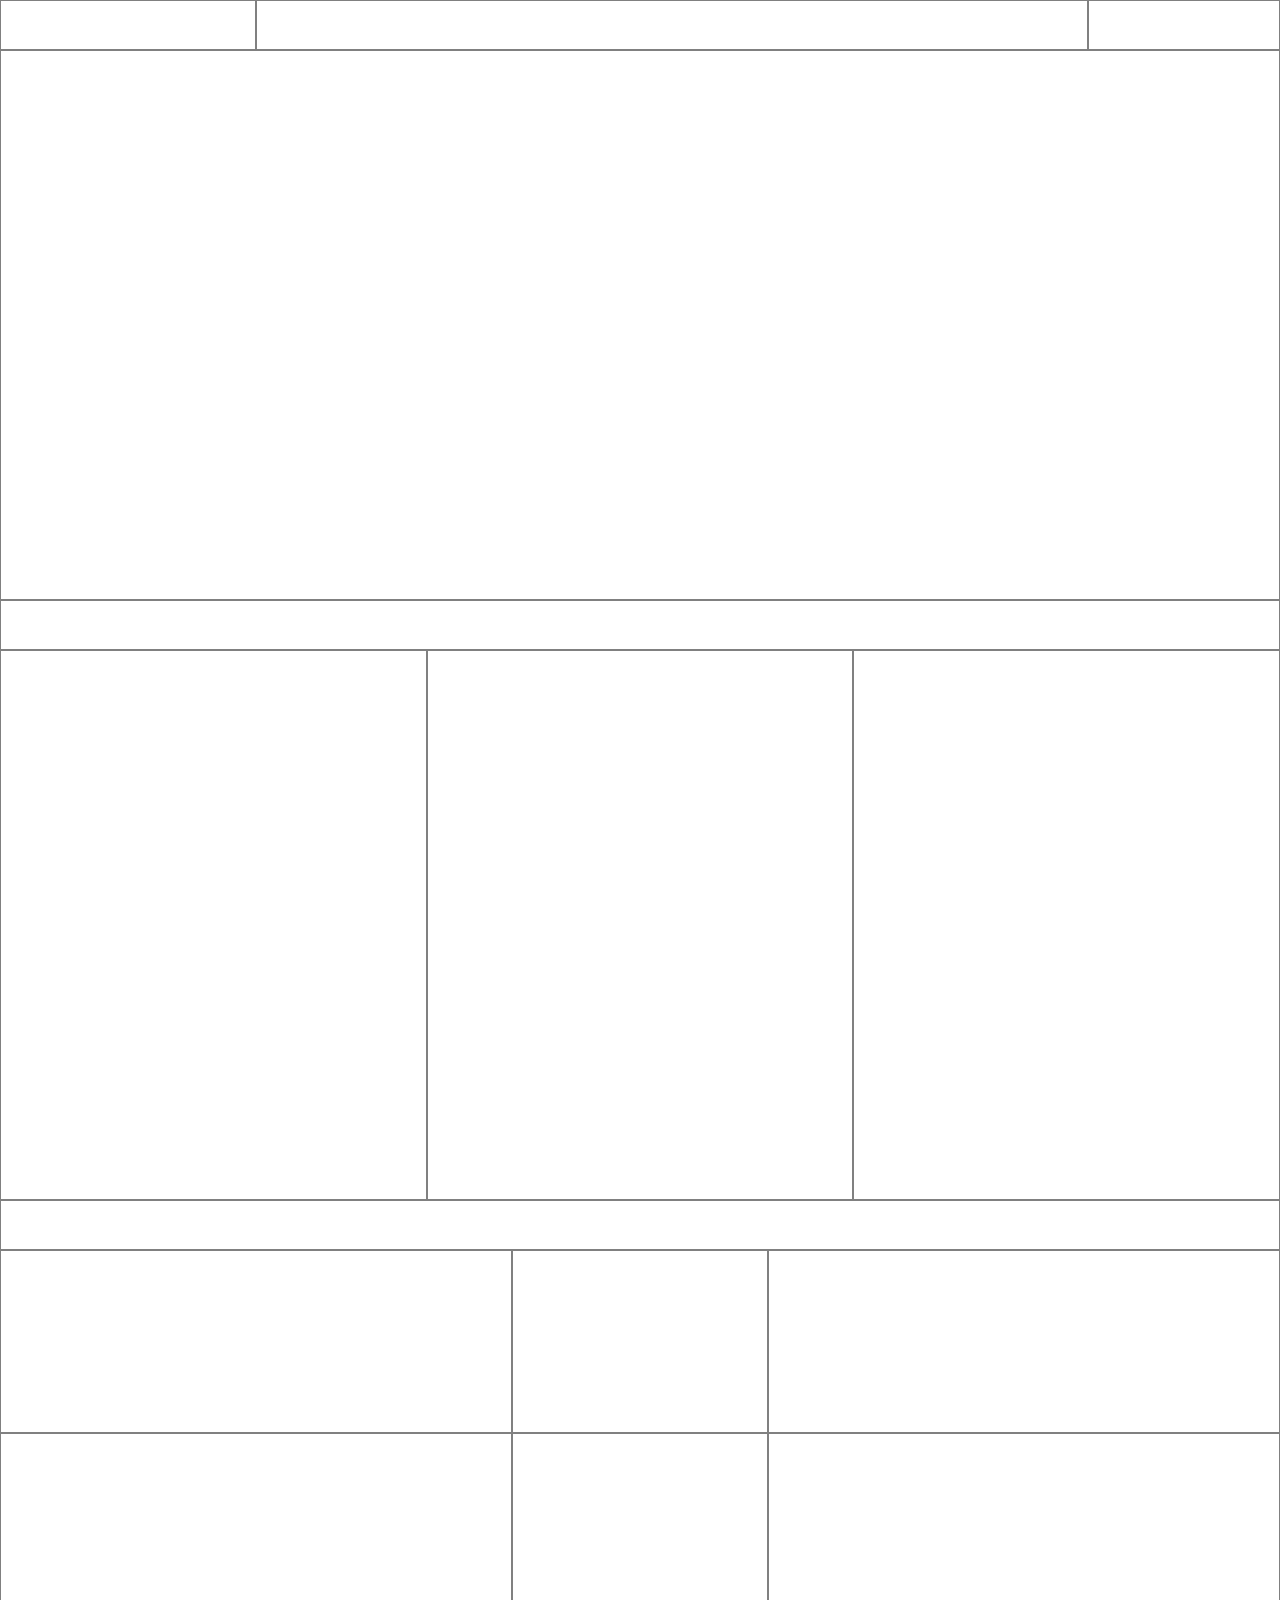
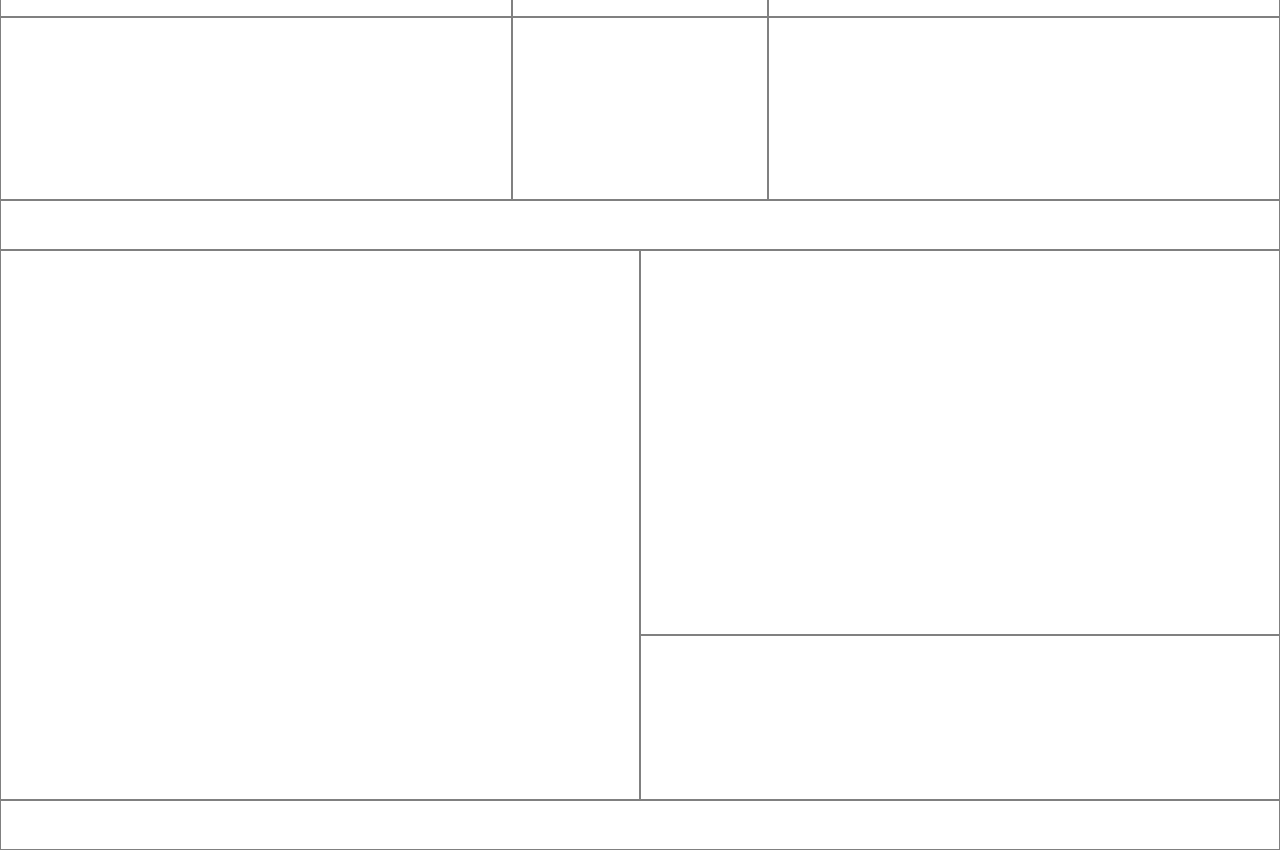
==== ProyectoA/Index.html @ dc0f2243 "subi archivos img" ====
<!DOCTYPE html>
<html>
<head>
<title>Empresa</title>
<link rel="stylesheet" type="text/css" href="css/estilos.css">
</head>
<body>
<!--navegador-->
<!--<div id="nav"class=borde></div>-->
<nav>
<div class="logo borde"></div>

<div class="navegacion borde"></div>
<div class="ingreso borde"></div>
</nav>
<!-- Encabezado -->
<!--<div id="header"class=borde></div>-->
<header class="borde"></header>
<!-- Portafolio -->
<div id="titulo1"class=borde></div>
<!--podria ser section
<div id="portafolio"class=borde></div>-->
<main id="portafolio">
<div class="div-porta borde"></div>
<div class="div-porta borde"></div>
<div class="div-porta borde"></div>
</main>
<!-- quienes-somos -->
<div id="titulo2"class=borde></div>
<!-- <div id="quienes-somos"class=borde></div> -->
<section id="quienes-somos">
<div class="fila">
<div class="col-ext borde"></div>
<div class="col-cen borde"></div>
<div class="col-ext borde"></div>
</div>
<div class="fila">
<div class="col-ext borde"></div>
<div class="col-cen borde"></div>
<div class="col-ext borde"></div>
</div>
<div class="fila">
<div class="col-ext borde"></div>
<div class="col-cen borde"></div>
<div class="col-ext borde"></div>
</div>
</section>

<!-- contactenos -->
<div id="titulo3"class=borde></div>
<!-- <div id="contactenos"class=borde></div> -->
<section id="contactenos">
<div class="div-contacto borde"></div>
<div class="div-contacto">
<div class="div-arr borde"></div>
<div class="div-aba borde"></div>
</div>
</section>

<!-- pie de página -->
<!-- <div id="footer"class=borde></div> -->
<footer class="borde"></footer>
</body>
</html>
---- ProyectoA/css/estilos.css ----
*{
box-sizing: border-box;
/*controlar dimensiones sin que se vean afectadas
por el border o por el padding*/
margin:0;
padding: 0;
}
/*clases especiales*/
.borde{
border:1px solid gray;
}

/*navegador*/
nav{
width: 100%;
height: 50px;
}
/*La suma da 100=65+15+20*/
.logo{
width: 20%;
height: 100%;
float: left;
}
.navegacion{
width: 65%;
height: 100%;
float: left;
}
.ingreso{
width: 15%;
height: 100%;
float: left;
}
/*encabezado*/
header{
width: 100%;
height: 550px;
/*depende del monitor*/
}
/*portafolio*/

#titulo1{
width: 100%;
height: 50px;
}
main#portafolio{/*tiene que estar pegado para que sepa que es de esa etiqueta
si se separa pensara que es de alguna del interior*/
width: 100%;
height: 550px;
}
.div-porta{
width: 33.33%;
height:100%;
float: left;
}
/*quinenes-somos*/
#titulo2{
width: 100%;
height: 50px;
}
section#quienes-somos{
width: 100%;
height: 550px;
}
.fila{
width: 100%;
height: 33.33%;
}
.col-ext{
width: 40%;
height: 100%;
float: left;
}
.col-cen{
width: 20%;
height: 100%;
float: left;
}
/*contactenos*/
#titulo3{
width: 100%;
height: 50px;
}
section#contactenos{
width: 100%;
height: 550px;
}
.div-contacto{
width: 50%;
height: 100%;
float: left;

}
.div-arr{
width: 100%;
height:70%;
}
.div-aba{
width: 100%;
height:30%;
}
/*footer*/
footer{
width: 100%;
height: 50px;
}
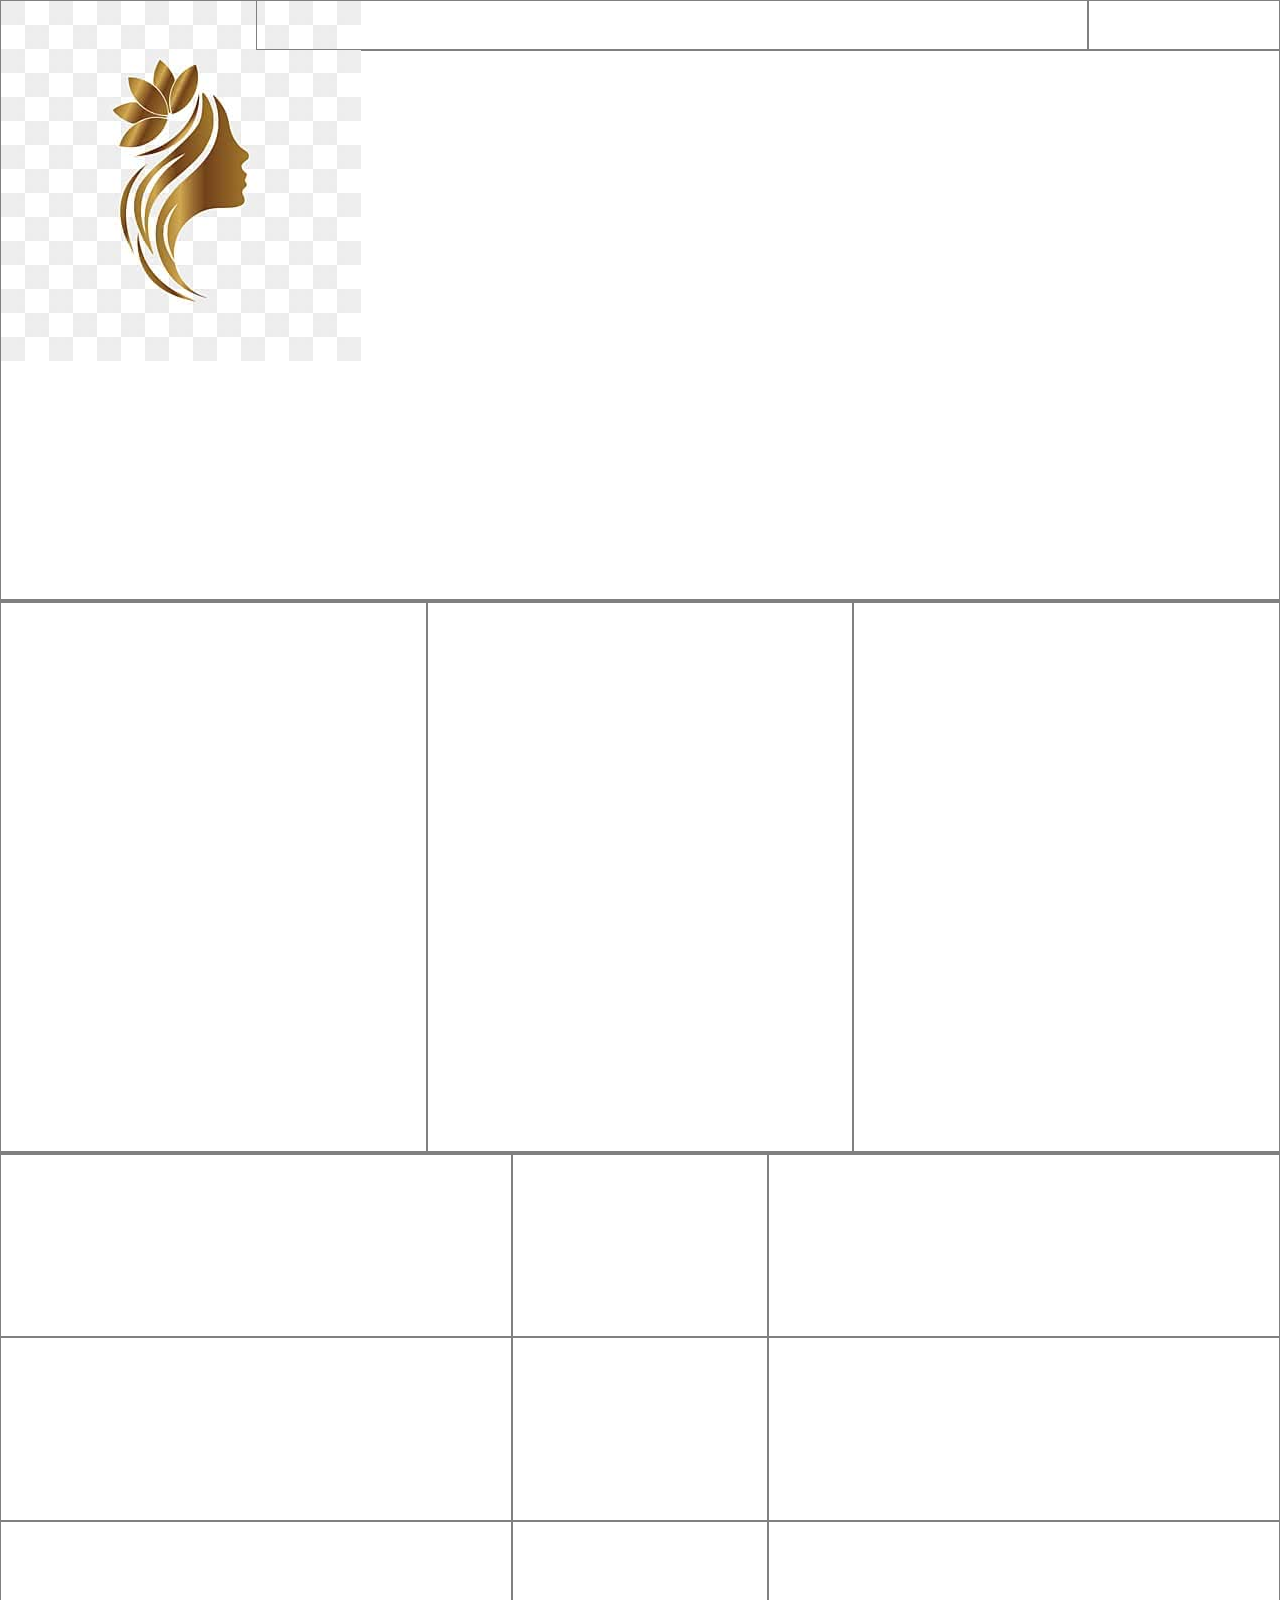
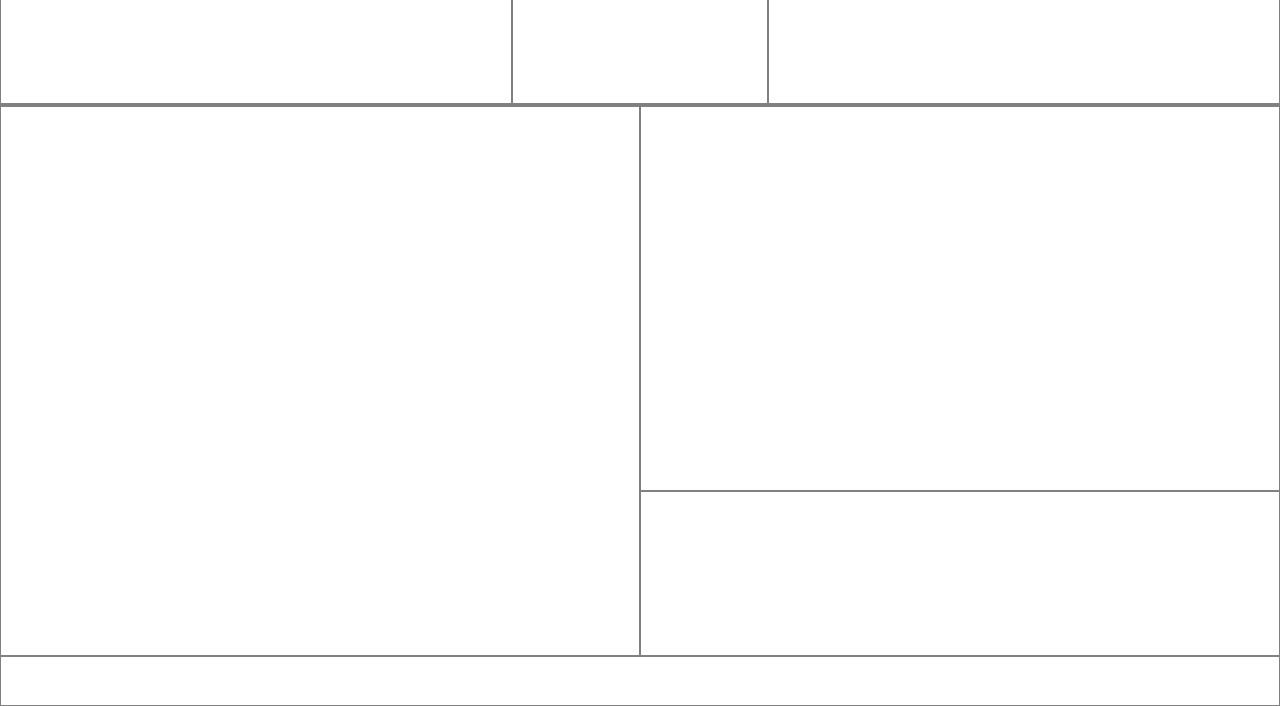
==== commit a61f644e: "se subieron los ultimos cambios" ====
--- a/ProyectoA/Index.html
+++ b/ProyectoA/Index.html
@@ -1,15 +1,21 @@
 <!DOCTYPE html>
 <html>
 <head>
+    <meta charset="utf-8">
+<!-- para dispositivos pequeños -->
+<meta name="viewport" content="width=device-width, user-scalable=no, initial-scale=1.0,
+maximum-scale=1.0,minimum-scale=1.0">
 <title>Empresa</title>
 <link rel="stylesheet" type="text/css" href="css/estilos.css">
+<link rel="shortcut icon" href="si/img/logo.png">
 </head>
 <body>
 <!--navegador-->
 <!--<div id="nav"class=borde></div>-->
 <nav>
-<div class="logo borde"></div>
-
+<div class="logo borde">
+    <img src="si/img/logo.png" alt="imagen logo" title="Logo empresa">
+</div>
 <div class="navegacion borde"></div>
 <div class="ingreso borde"></div>
 </nav>
@@ -17,7 +23,7 @@
 <!--<div id="header"class=borde></div>-->
 <header class="borde"></header>
 <!-- Portafolio -->
-<div id="titulo1"class=borde></div>
+<div class="borde titulo"></div>
 <!--podria ser section
 <div id="portafolio"class=borde></div>-->
 <main id="portafolio">
@@ -26,7 +32,7 @@
 <div class="div-porta borde"></div>
 </main>
 <!-- quienes-somos -->
-<div id="titulo2"class=borde></div>
+<div class="borde titulo"></div>
 <!-- <div id="quienes-somos"class=borde></div> -->
 <section id="quienes-somos">
 <div class="fila">
@@ -47,7 +53,7 @@
 </section>
 
 <!-- contactenos -->
-<div id="titulo3"class=borde></div>
+<div class="borde titulo"></div>
 <!-- <div id="contactenos"class=borde></div> -->
 <section id="contactenos">
 <div class="div-contacto borde"></div>
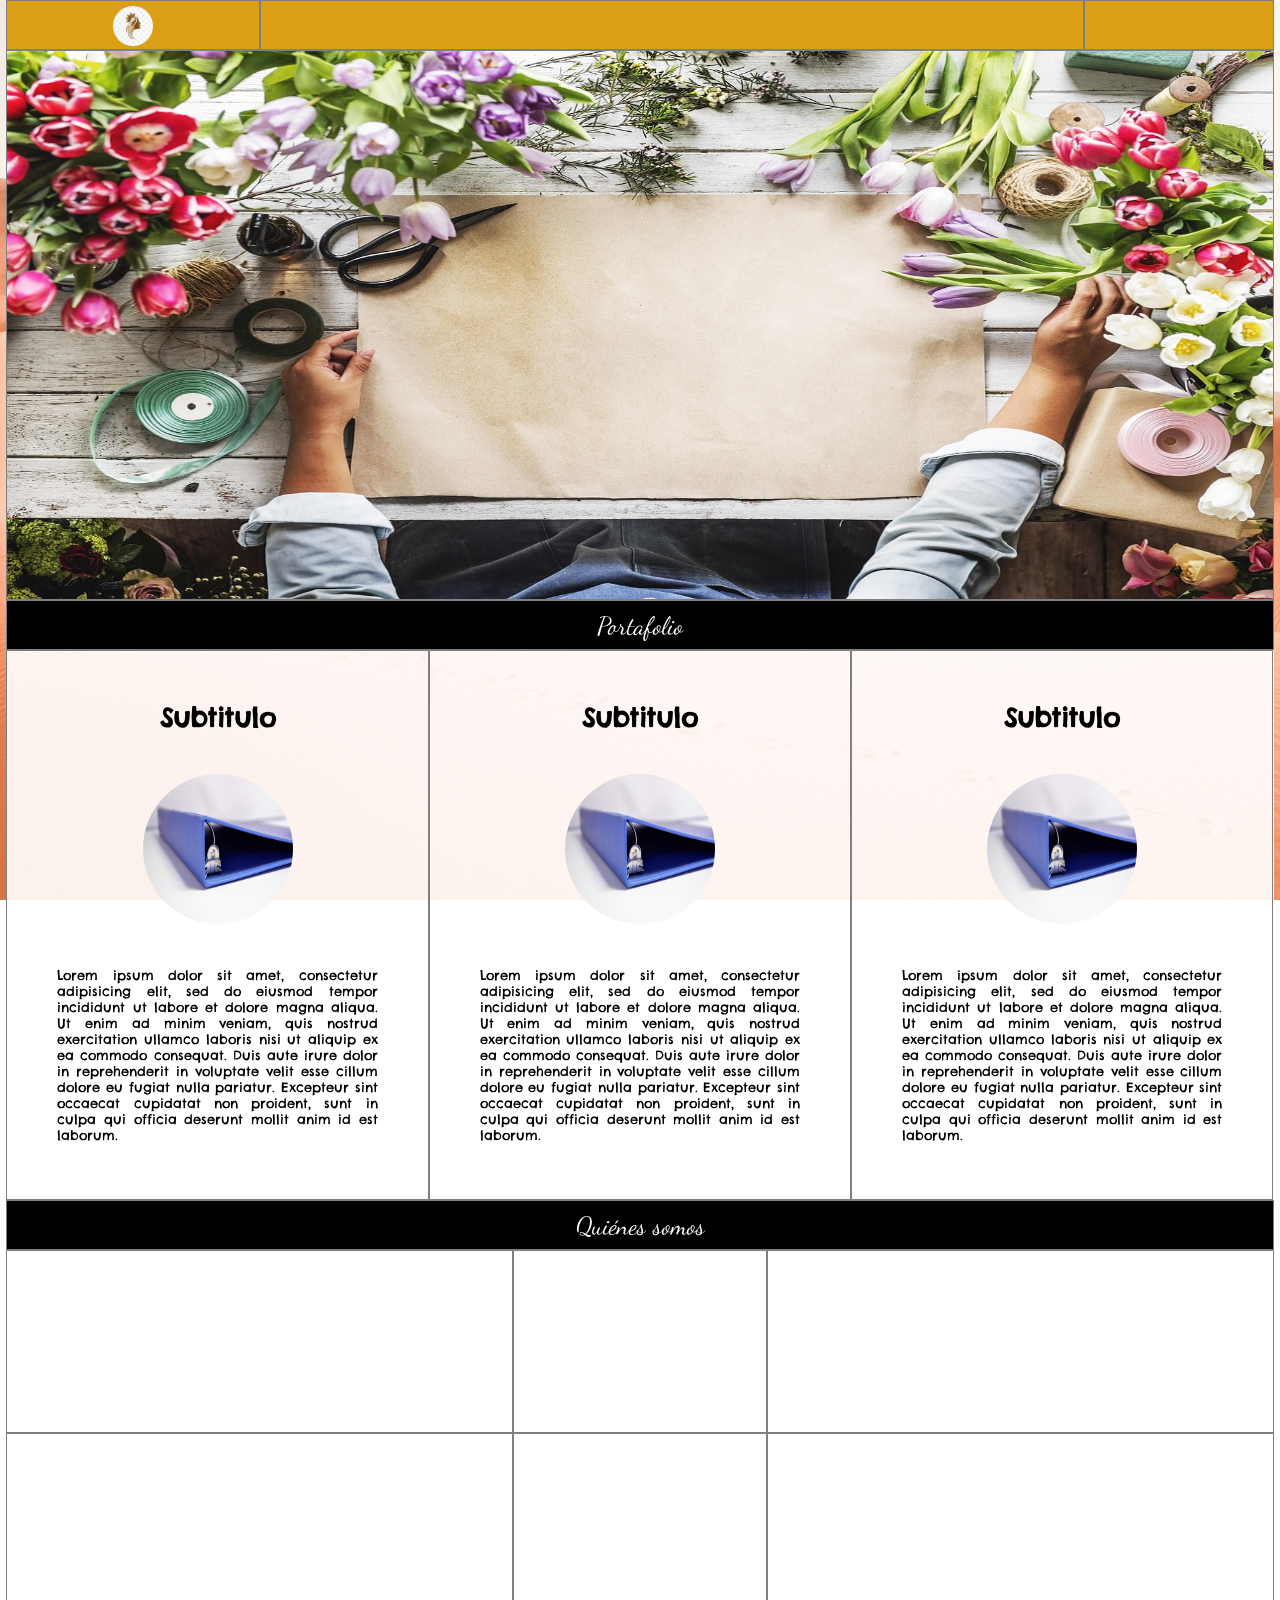
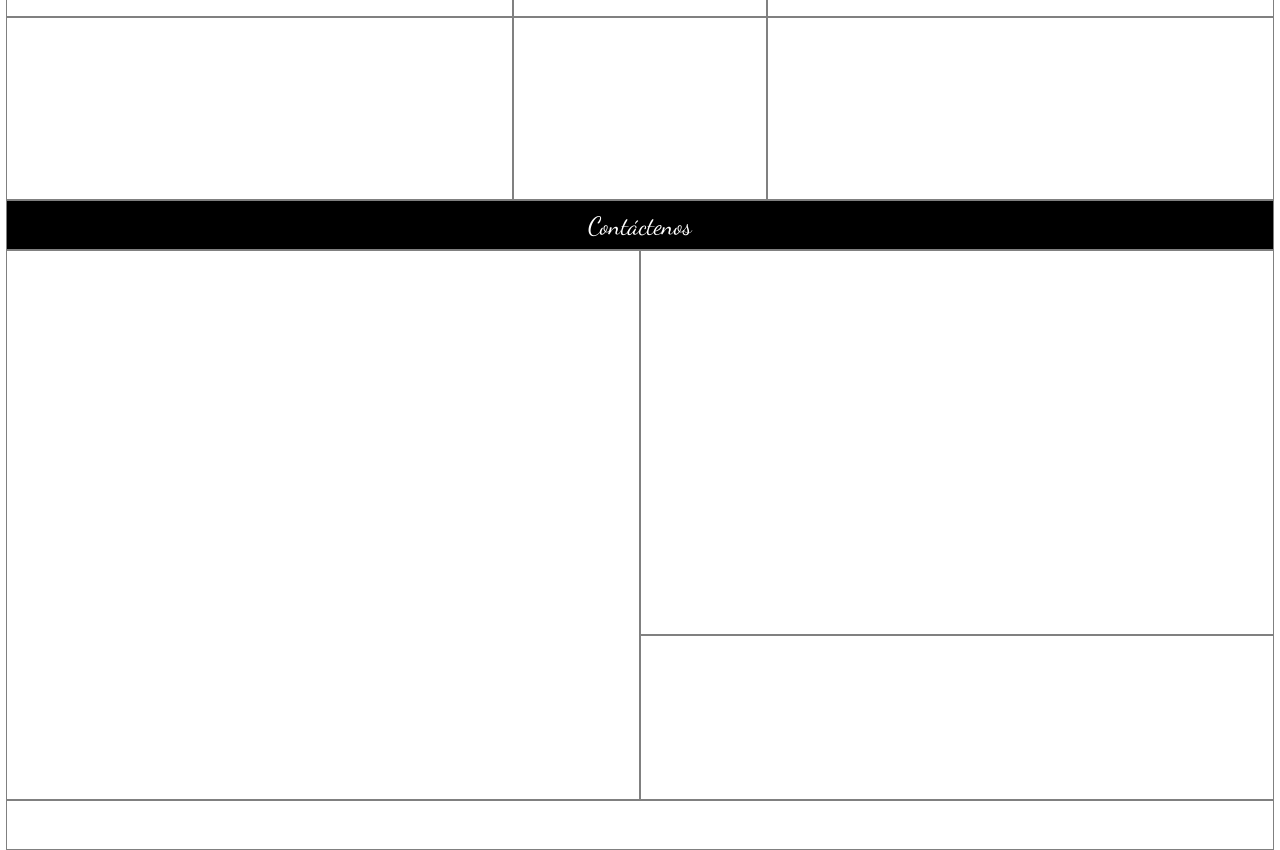
==== commit d6e5c831: "se arreglo la pagina" ====
--- a/ProyectoA/Index.html
+++ b/ProyectoA/Index.html
@@ -1,7 +1,7 @@
 <!DOCTYPE html>
-<html>
+<html lang="es">
 <head>
-    <meta charset="utf-8">
+<meta charset="utf-8">
 <!-- para dispositivos pequeños -->
 <meta name="viewport" content="width=device-width, user-scalable=no, initial-scale=1.0,
 maximum-scale=1.0,minimum-scale=1.0">
@@ -10,11 +10,12 @@
 <link rel="shortcut icon" href="si/img/logo.png">
 </head>
 <body>
+<div class="contenedor">
 <!--navegador-->
 <!--<div id="nav"class=borde></div>-->
 <nav>
 <div class="logo borde">
-    <img src="si/img/logo.png" alt="imagen logo" title="Logo empresa">
+<img src="si/img/logo.png" alt="imagen logo" title="Logo empresa">
 </div>
 <div class="navegacion borde"></div>
 <div class="ingreso borde"></div>
@@ -23,16 +24,44 @@
 <!--<div id="header"class=borde></div>-->
 <header class="borde"></header>
 <!-- Portafolio -->
-<div class="borde titulo"></div>
-<!--podria ser section
+<div class="borde titulo">Portafolio</div>
+<!--poderia ser section
 <div id="portafolio"class=borde></div>-->
 <main id="portafolio">
-<div class="div-porta borde"></div>
-<div class="div-porta borde"></div>
-<div class="div-porta borde"></div>
+<div class="div-porta borde">
+<h1>Subtitulo</h1>
+<img src="si/img/portafolio.jpg" alt="amanecer" title="porta1 Empresa">
+<p>Lorem ipsum dolor sit amet, consectetur adipisicing elit, sed do eiusmod
+tempor incididunt ut labore et dolore magna aliqua. Ut enim ad minim veniam,
+quis nostrud exercitation ullamco laboris nisi ut aliquip ex ea commodo
+consequat. Duis aute irure dolor in reprehenderit in voluptate velit esse
+cillum dolore eu fugiat nulla pariatur. Excepteur sint occaecat cupidatat non
+proident, sunt in culpa qui officia deserunt mollit anim id est laborum.</p>
+</div>
+
+<div class="div-porta borde">
+<h1>Subtitulo</h1>
+<img src="si/img/portafolio.jpg" alt="amanecer" title="porta1 Empresa">
+<p>Lorem ipsum dolor sit amet, consectetur adipisicing elit, sed do eiusmod
+tempor incididunt ut labore et dolore magna aliqua. Ut enim ad minim veniam,
+quis nostrud exercitation ullamco laboris nisi ut aliquip ex ea commodo
+consequat. Duis aute irure dolor in reprehenderit in voluptate velit esse
+cillum dolore eu fugiat nulla pariatur. Excepteur sint occaecat cupidatat non
+proident, sunt in culpa qui officia deserunt mollit anim id est laborum.</p>
+</div>
+<div class="div-porta borde">
+<h1>Subtitulo</h1>
+<img src="si/img/portafolio.jpg" alt="amanecer" title="porta1 Empresa">
+<p>Lorem ipsum dolor sit amet, consectetur adipisicing elit, sed do eiusmod
+tempor incididunt ut labore et dolore magna aliqua. Ut enim ad minim veniam,
+quis nostrud exercitation ullamco laboris nisi ut aliquip ex ea commodo
+consequat. Duis aute irure dolor in reprehenderit in voluptate velit esse
+cillum dolore eu fugiat nulla pariatur. Excepteur sint occaecat cupidatat non
+proident, sunt in culpa qui officia deserunt mollit anim id est laborum.</p>
+</div>
 </main>
 <!-- quienes-somos -->
-<div class="borde titulo"></div>
+<div class="borde titulo">Quiénes somos</div>
 <!-- <div id="quienes-somos"class=borde></div> -->
 <section id="quienes-somos">
 <div class="fila">
@@ -51,20 +80,20 @@
 <div class="col-ext borde"></div>
 </div>
 </section>
-
 <!-- contactenos -->
-<div class="borde titulo"></div>
+<div class="borde titulo">Contáctenos</div>
 <!-- <div id="contactenos"class=borde></div> -->
 <section id="contactenos">
 <div class="div-contacto borde"></div>
 <div class="div-contacto">
+
 <div class="div-arr borde"></div>
 <div class="div-aba borde"></div>
 </div>
 </section>
-
 <!-- pie de página -->
 <!-- <div id="footer"class=borde></div> -->
 <footer class="borde"></footer>
+</div>
 </body>
 </html>
--- a/ProyectoA/css/estilos.css
+++ b/ProyectoA/css/estilos.css
@@ -1,3 +1,5 @@
+@import url('https://fonts.googleapis.com/css2?family=Dancing+Script&display=swap');
+@import url('https://fonts.googleapis.com/css2?family=Chelsea+Market&display=swap');
 *{
 box-sizing: border-box;
 /*controlar dimensiones sin que se vean afectadas
@@ -9,17 +11,58 @@
 .borde{
 border:1px solid gray;
 }
+.titulo{
+width: 100%;
+height: 50px;
+padding: 10px;
+background-color: rgba(0,0,0);
+font-family: 'Dancing Script', cursive;
+color:#fff;
+text-align: center;
+/*aumentar el titulo puede ser h1 pero...*/
+font-size: 25px;/*puede ser 2em*/
+}
 
+/*contenedor para pantallas grandes*/
+.contenedor{
+width: 99%;
+max-width: 1280px;
+margin:auto; /*quede centrado*/
+}
+/*cuerpo*/
+body{
+
+background-image: url("/ProyectoA/si/img/fondo-pagina.jpg");
+background-size: 100% 100%;
+background-attachment: fixed;/*la imagen se quede fija*/
+font-family: 'Chelsea Market', cursive;
+}
 /*navegador*/
 nav{
 width: 100%;
 height: 50px;
+background-color: #DB9F16;
 }
 /*La suma da 100=65+15+20*/
 .logo{
 width: 20%;
 height: 100%;
 float: left;
+padding: 5px;/*no se pegue la imagen logo tanto al borde*/
+/*aplica para la imagen y letras*/
+text-align: center;
+}
+/*en su interior a otra caja cuando esten separados*/
+.logo img{
+/*width: auto;*/
+/*height: 100%; de los 50px*/
+width: 40px;
+height: 40px;
+border-radius: 50%;/*la imagen sea curva*/
+/*Si se quiere rendondez total se tiene que
+calcular en el ancho y alto en medida
+en pixeles. Teniendo en cuenta la
+altura nav 50px y padding de 5px*/
 }
 .navegacion{
 width: 65%;
@@ -36,28 +79,47 @@
 width: 100%;
 height: 550px;
 /*depende del monitor*/
+background-image: url('/ProyectoA/si/img/fondo-header.jpg');
+background-size:100% 100%;
+
 }
 /*portafolio*/
-
-#titulo1{
+/*#titulo1{
 width: 100%;
 height: 50px;
-}
+}*/
 main#portafolio{/*tiene que estar pegado para que sepa que es de esa etiqueta
 si se separa pensara que es de alguna del interior*/
 width: 100%;
 height: 550px;
+background: rgb(255,255,255,0.9);/*transparencia 0.4*/
 }
 .div-porta{
 width: 33.33%;
 height:100%;
 float: left;
+text-align: center;
+padding: 50px;
+font-size: 13px;
+}
+.div-porta img{
+width: 150px;
+height: 150px;
+margin: 40px 0px 0px 0px;
+border-radius: 50%;
+}
+/*en div porta hay una etiqueta p que quiero este justificada*/
+.div-porta p{
+margin: 40px 0px 0px 0px;/*cuando hay 2 medidas afecta primero
+arriba y abajo y la otra es izq y der*/
+/*margin-top: 20px;*/
+text-align: justify;
 }
 /*quinenes-somos*/
-#titulo2{
+/*#titulo2{
 width: 100%;
 height: 50px;
-}
+}*/
 section#quienes-somos{
 width: 100%;
 height: 550px;
@@ -69,6 +131,7 @@
 .col-ext{
 width: 40%;
 height: 100%;
+
 float: left;
 }
 .col-cen{
@@ -77,10 +140,10 @@
 float: left;
 }
 /*contactenos*/
-#titulo3{
+/*#titulo3{
 width: 100%;
 height: 50px;
-}
+}*/
 section#contactenos{
 width: 100%;
 height: 550px;
@@ -89,7 +152,6 @@
 width: 50%;
 height: 100%;
 float: left;
-
 }
 .div-arr{
 width: 100%;
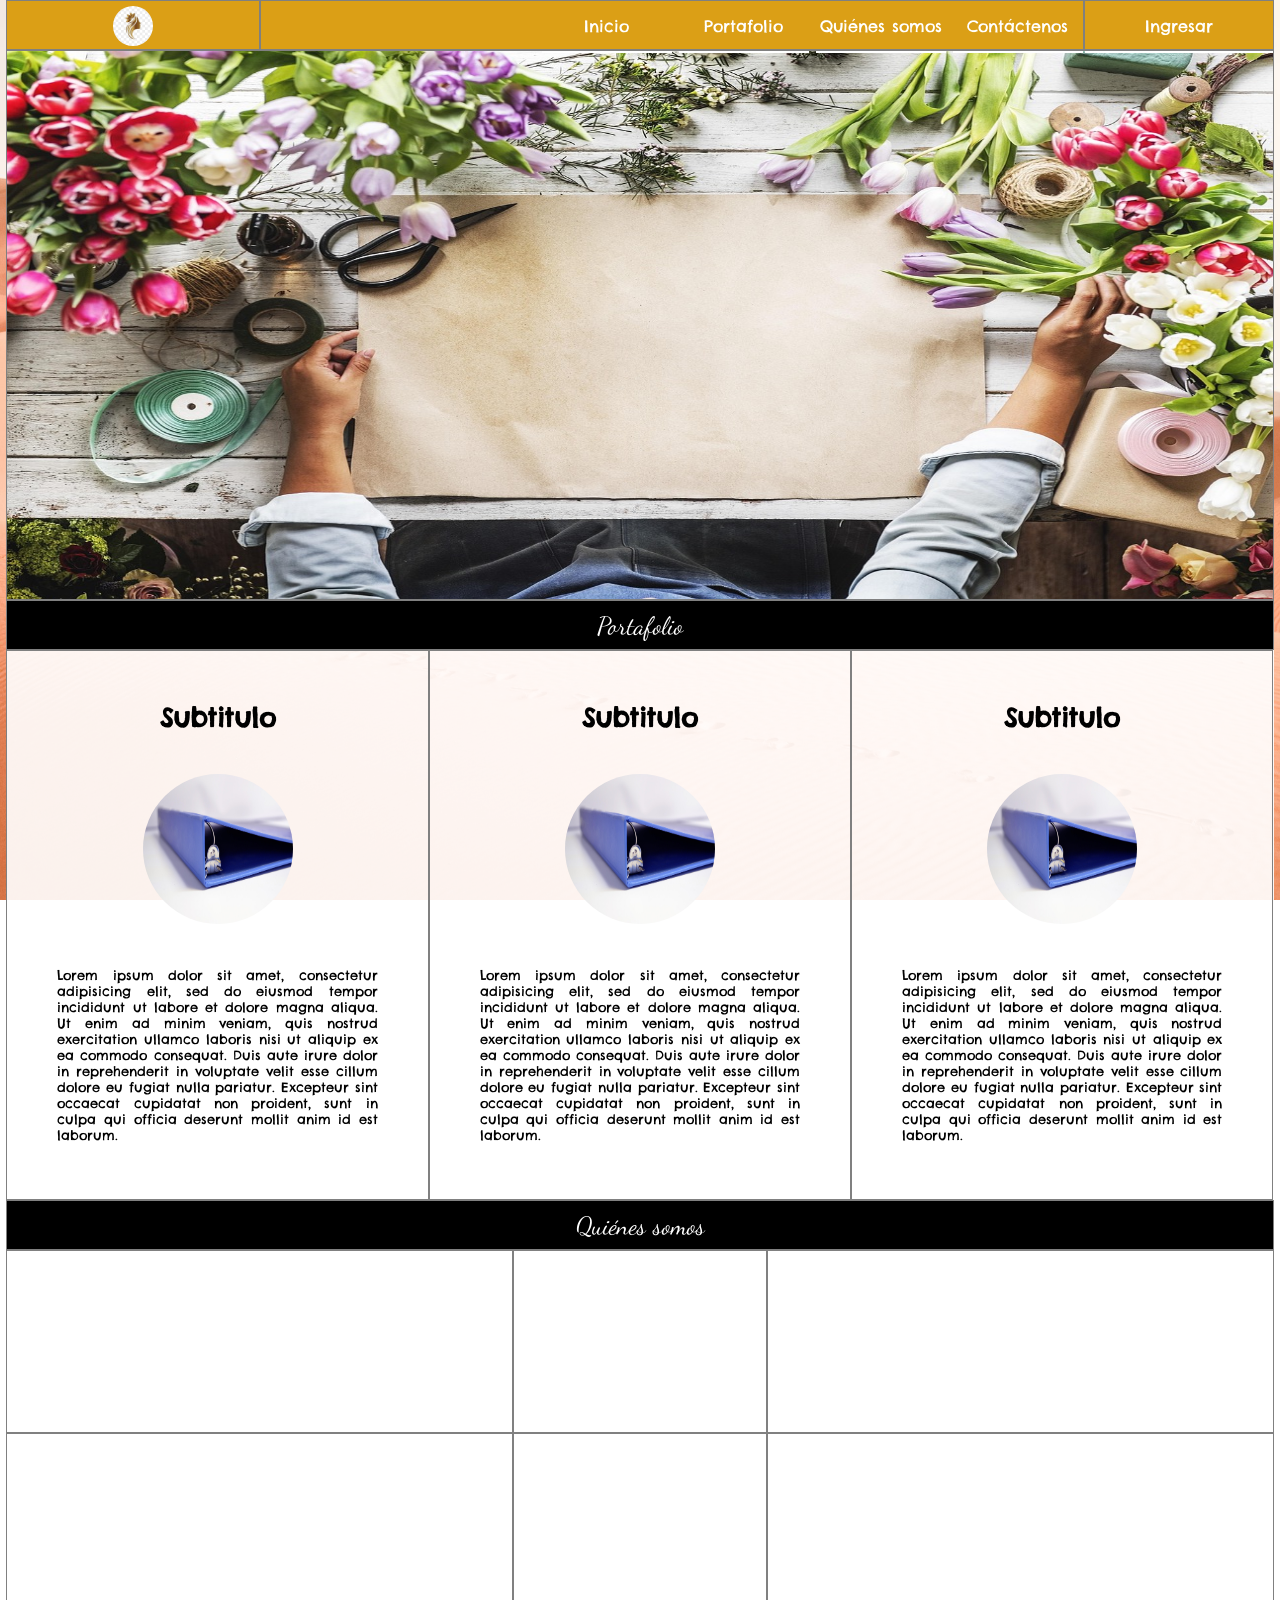
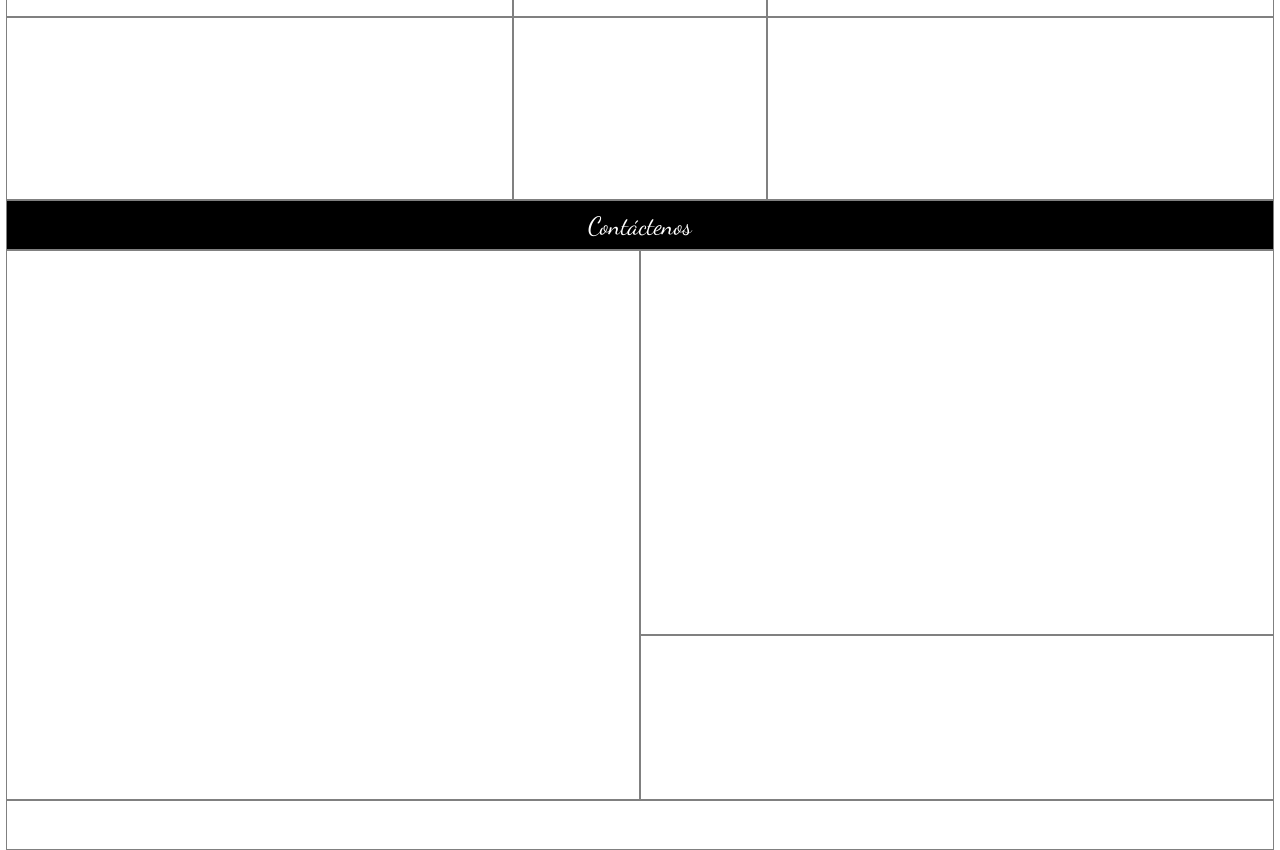
==== commit b7c70481: "botones de barra" ====
--- a/ProyectoA/Index.html
+++ b/ProyectoA/Index.html
@@ -17,8 +17,21 @@
 <div class="logo borde">
 <img src="si/img/logo.png" alt="imagen logo" title="Logo empresa">
 </div>
-<div class="navegacion borde"></div>
-<div class="ingreso borde"></div>
+<div class="navegacion borde">
+    <!--se agrega como lista ul
+con los elementos li que tienen enlaces-->
+<ul>
+<li><a href="">Inicio</a></li>
+<li><a href="">Portafolio</a></li>
+<li><a href="">Quiénes somos</a></li>
+<li><a href="">Contáctenos</a></li>
+</ul>
+</div>
+<div class="ingreso borde">
+    <ul>
+<li><a href="">Ingresar</a></li>
+</ul>
+</div>
 </nav>
 <!-- Encabezado -->
 <!--<div id="header"class=borde></div>-->
--- a/ProyectoA/css/estilos.css
+++ b/ProyectoA/css/estilos.css
@@ -74,6 +74,54 @@
 height: 100%;
 float: left;
 }
+
+/*niveles de navegación*/
+/*nivel 0*/
+nav ul{
+    list-style: none;/*para quitar viñetas*/
+    text-align: right;/*el elemento ul se desplaza a la derecha*/
+}
+nav ul li{
+    display:inline-block;/*Dejar los elementos de forma horizontal*/
+    width: 130px;/*tamaño definido para todas las opciones (los elementos li)*/
+}
+/*Para que el elemento <li> complete el contenedor*/
+nav .ingreso ul li{
+width: 100%;
+}
+nav ul li a{
+display:block; /*para poder colocarle un margin o un padding
+al elemento <a>*/
+text-decoration: none;/*quitar el subrayado del link del anchor <a>*/
+color: #ffffff;
+padding: 15px 2px; /*Recuerde que es arriba(15px)-derecha(2px)-abajo(15)-izquierda(2)*/
+text-align: center;
+border-bottom: 2px solid #fff;/*borde inferior al elemento <a>*/
+}
+/*Recuerde hover es una pseudo-clase
+el proposito es que algo cambie o resalte cuando pase el cursor
+por descendencia el elemento <a> tendrá este efecto*/
+nav ul li a:hover{
+    background: rgba(0, 0, 0, 0.5);/*una opacidad mientras el puntero
+pasa sobre la opcion*/
+border-bottom: 2px solid rgb(0,0,0);
+}
+
+Inicio
+
+Servicios
+
+Portafolio
+
+/*nivel 1 -primer despliegue*/
+nav li ul{
+}
+nav li ul li{
+}
+/*nivel 2 -despligues laterales+*/
+nav li ul li ul{
+}
+
 /*encabezado*/
 header{
 width: 100%;
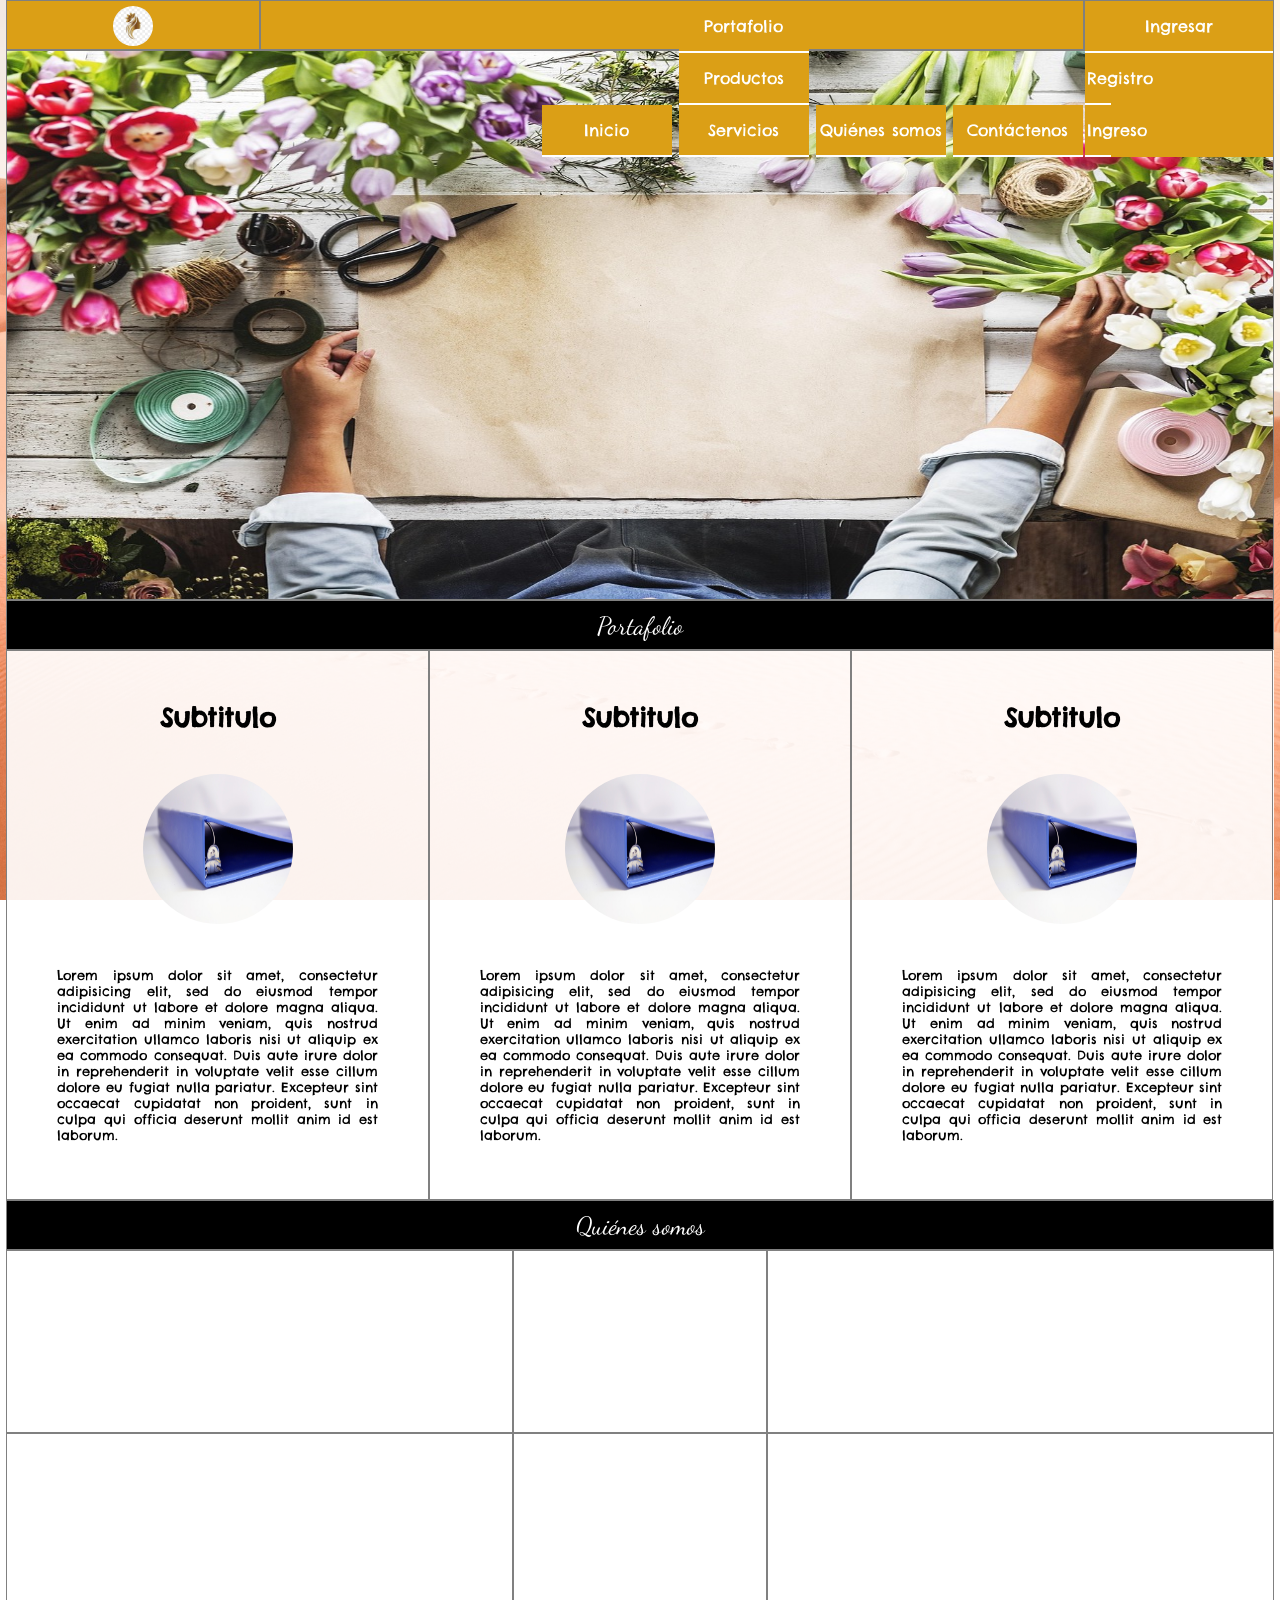
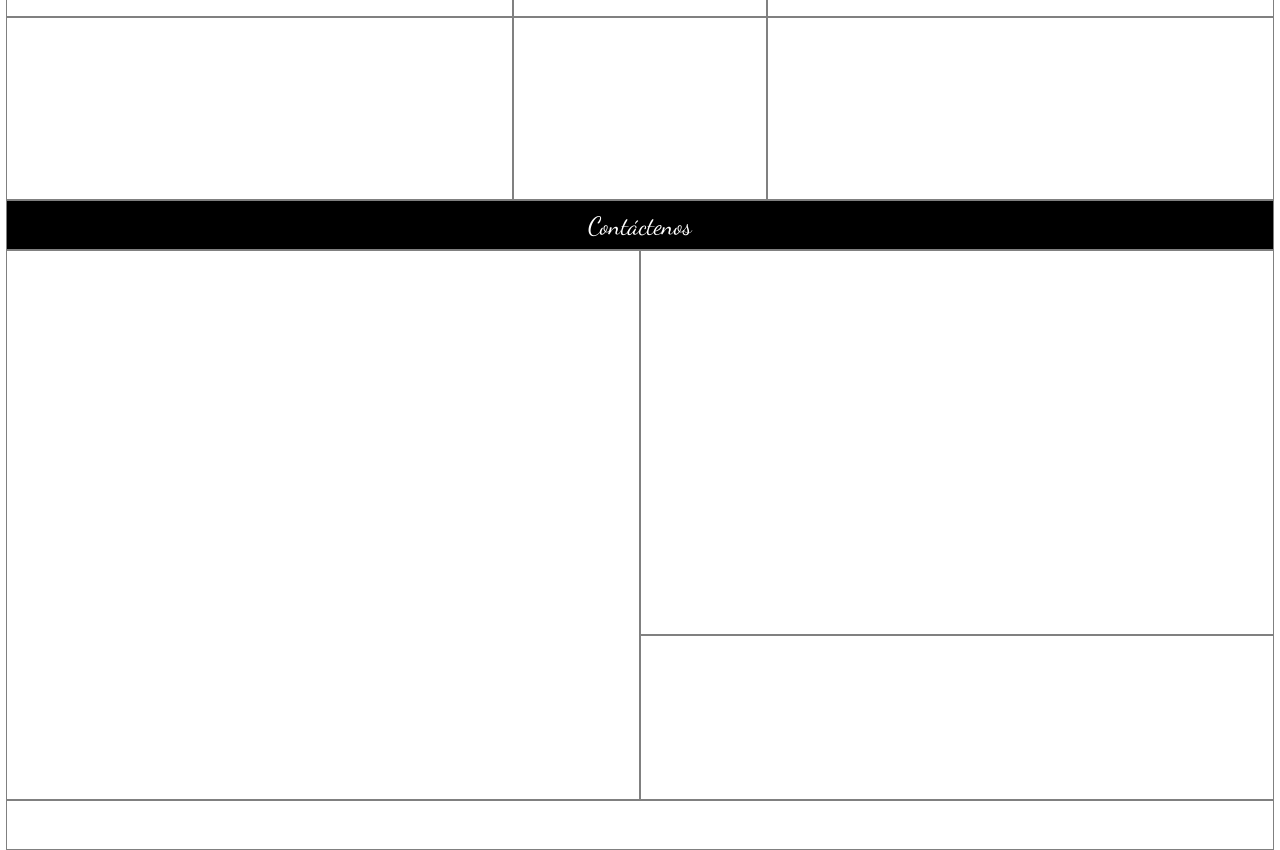
==== commit 85efa54a: "menú de nivel 0 que tiene unos subítems" ====
--- a/ProyectoA/Index.html
+++ b/ProyectoA/Index.html
@@ -22,14 +22,24 @@
 con los elementos li que tienen enlaces-->
 <ul>
 <li><a href="">Inicio</a></li>
-<li><a href="">Portafolio</a></li>
+<li><a href="">Portafolio</a>
+<ul>
+<li><a href="">Productos</a></li>
+<li><a href="">Servicios</a></li>
+</ul>
+</li>
 <li><a href="">Quiénes somos</a></li>
 <li><a href="">Contáctenos</a></li>
 </ul>
 </div>
 <div class="ingreso borde">
     <ul>
-<li><a href="">Ingresar</a></li>
+<li><a href="">Ingresar</a>
+<ul>
+<li><a href="">Registro</a></li>
+<li><a href="">Ingreso</a></li>
+</ul>
+</li>
 </ul>
 </div>
 </nav>
--- a/ProyectoA/css/estilos.css
+++ b/ProyectoA/css/estilos.css
@@ -82,8 +82,23 @@
     text-align: right;/*el elemento ul se desplaza a la derecha*/
 }
 nav ul li{
-    display:inline-block;/*Dejar los elementos de forma horizontal*/
+    /*display:inline-block;/*Dejar los elementos de forma horizontal*/
     width: 130px;/*tamaño definido para todas las opciones (los elementos li)*/
+    /*se agrega el mismo color a todos los elementos de la
+barra de navegación*/
+background-color: #DB9F16;
+}
+/*Para que los elementos ocultos cuando pase el mouse, muestre
+los elementos ul*/
+nav ul li:hover ul{
+display: block;
+}
+/*Para que los subítems queden como lo esperado*/
+nav .navegacion>ul>li{
+/*quiere decir que solo las etiquetas que estan directamente relacionadas
+con la clase navegación y solo las li van a tener dichas propuedades*/
+/*Se agrega el display*/
+display:inline-block;
 }
 /*Para que el elemento <li> complete el contenedor*/
 nav .ingreso ul li{
@@ -115,6 +130,14 @@
 
 /*nivel 1 -primer despliegue*/
 nav li ul{
+    position: absolute;/*Los elemento ul
+mantengan la posición*/
+    display: none;/*se ocultan los elementos del nivel 1*/
+}
+/*Para las subítems de la opción ingreso*/
+nav .ingreso li ul{
+width: 14%;/*Se coloca un ancho al elemento de la clase ingreso
+que sea acorde a lo que se necesita*/
 }
 nav li ul li{
 }
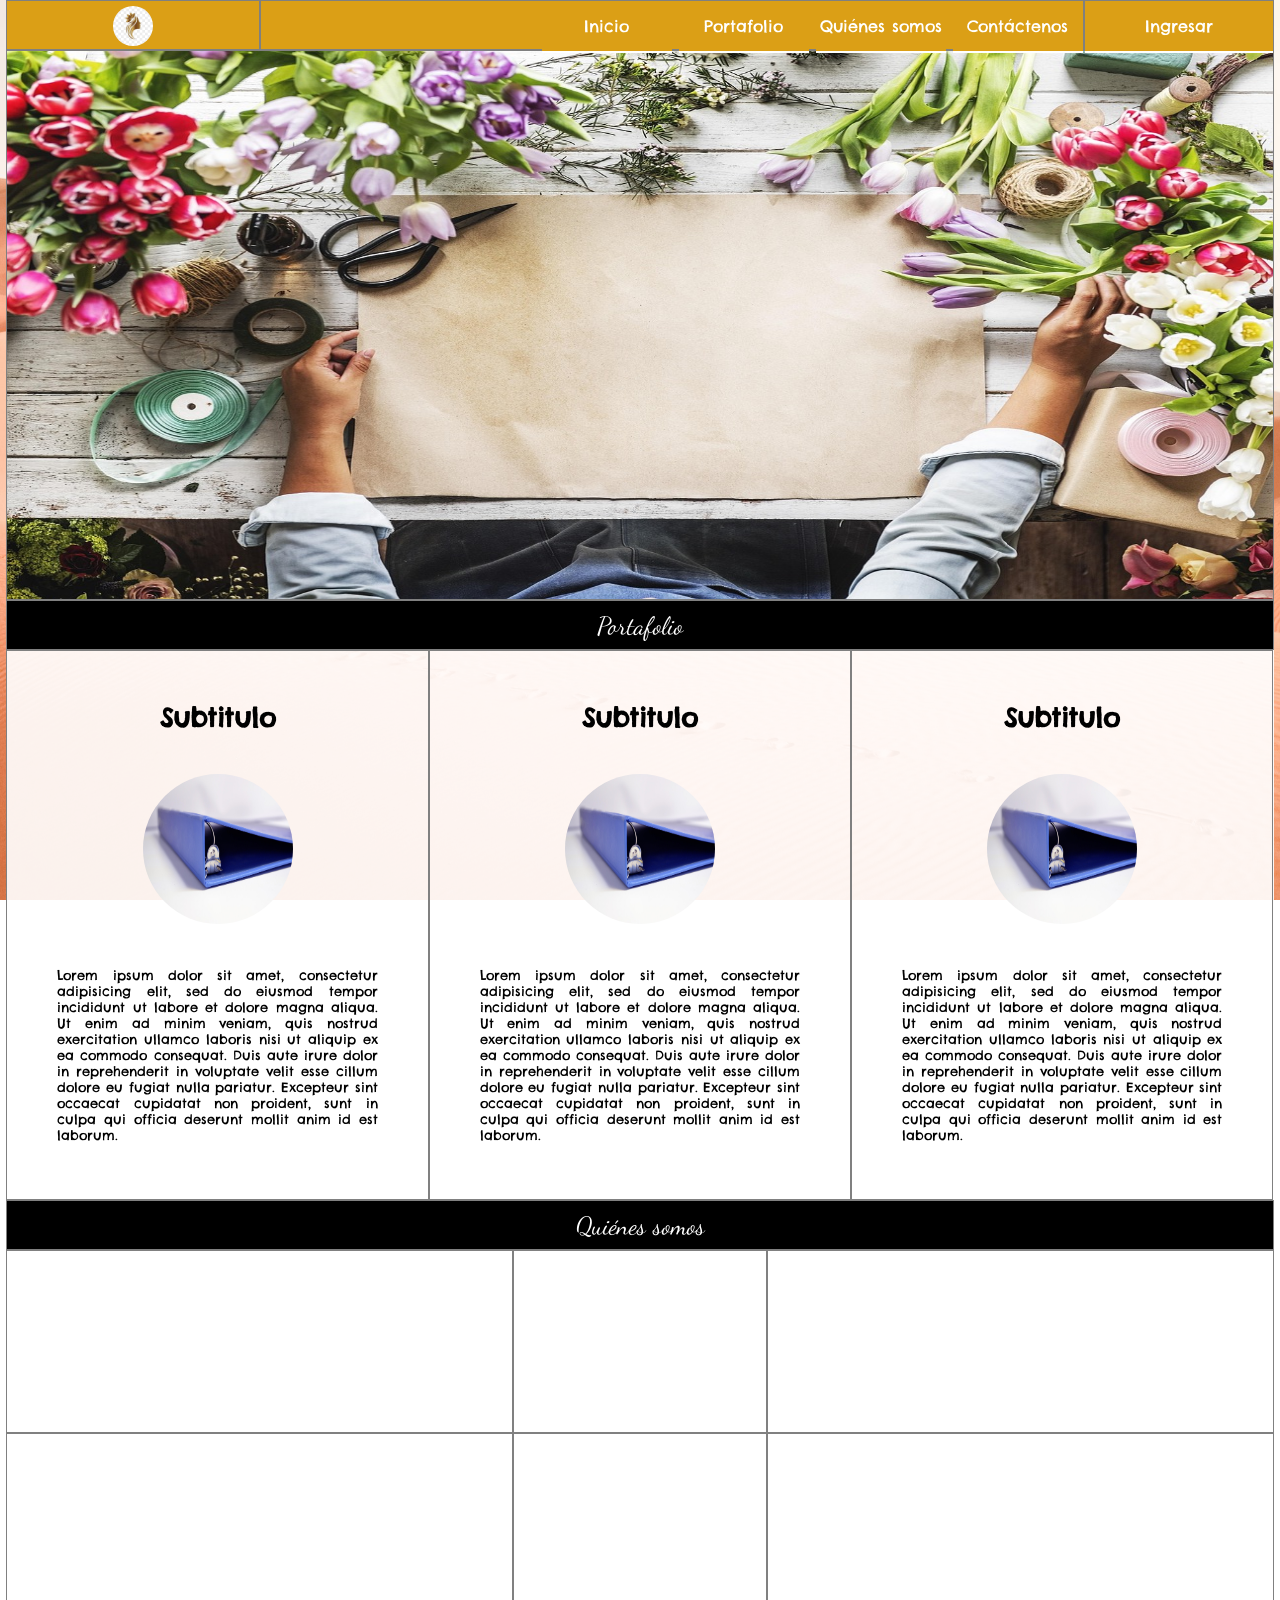
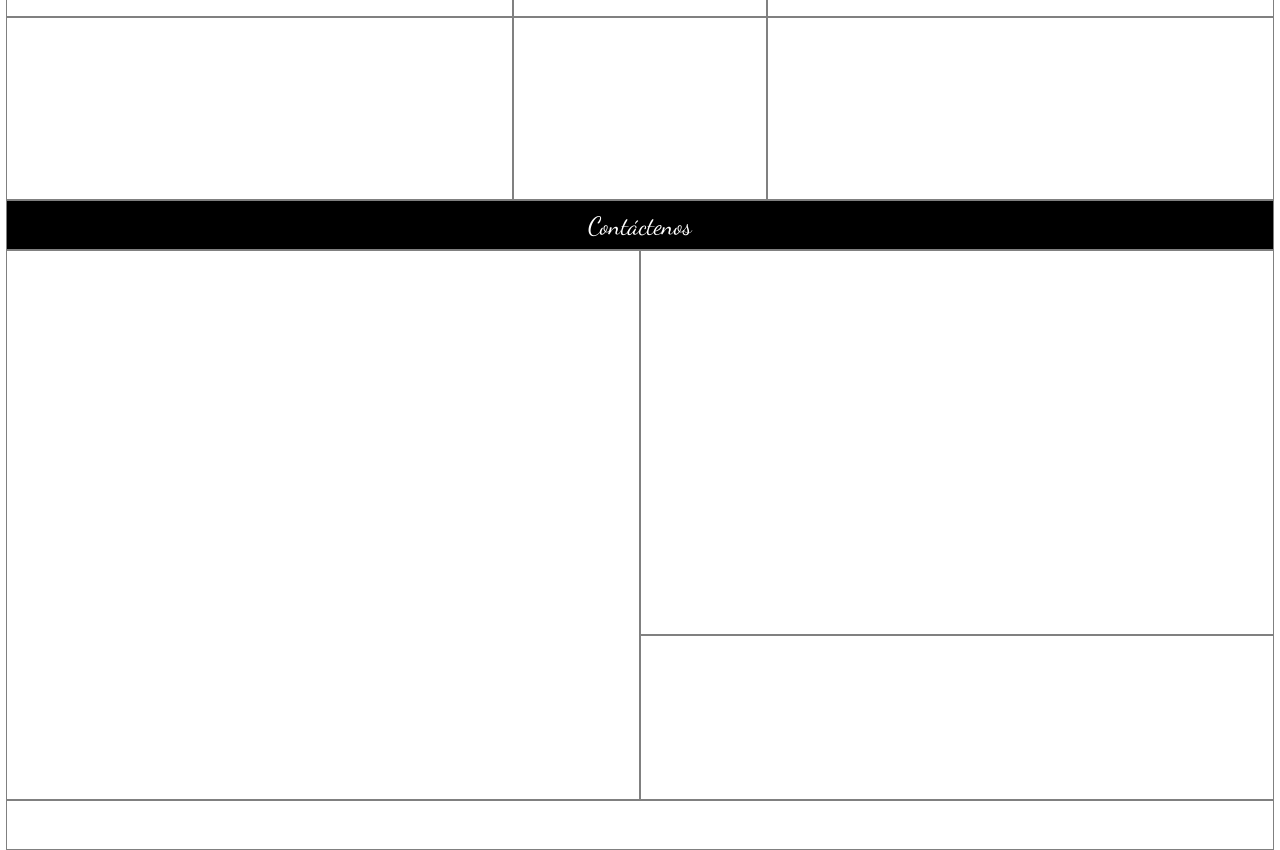
==== commit d1a6e980: "cambios finales" ====
--- a/ProyectoA/Index.html
+++ b/ProyectoA/Index.html
@@ -18,14 +18,26 @@
 <img src="si/img/logo.png" alt="imagen logo" title="Logo empresa">
 </div>
 <div class="navegacion borde">
-    <!--se agrega como lista ul
+<!--se agrega como lista ul
 con los elementos li que tienen enlaces-->
 <ul>
 <li><a href="">Inicio</a></li>
 <li><a href="">Portafolio</a>
 <ul>
-<li><a href="">Productos</a></li>
-<li><a href="">Servicios</a></li>
+<li><a href="">Productos</a>
+<ul>
+<li><a href="">Producto 1</a></li>
+<li><a href="">Producto 2</a></li>
+<li><a href="">Producto 3</a></li>
+</ul>
+</li>
+<li><a href="">Servicios</a>
+<ul>
+<li><a href="">Servicio 1</a></li>
+<li><a href="">Servicio 2</a></li>
+<li><a href="">Servicio 3</a></li>
+</ul>
+</li>
 </ul>
 </li>
 <li><a href="">Quiénes somos</a></li>
@@ -33,7 +45,8 @@
 </ul>
 </div>
 <div class="ingreso borde">
-    <ul>
+
+<ul>
 <li><a href="">Ingresar</a>
 <ul>
 <li><a href="">Registro</a></li>
@@ -61,7 +74,6 @@
 cillum dolore eu fugiat nulla pariatur. Excepteur sint occaecat cupidatat non
 proident, sunt in culpa qui officia deserunt mollit anim id est laborum.</p>
 </div>
-
 <div class="div-porta borde">
 <h1>Subtitulo</h1>
 <img src="si/img/portafolio.jpg" alt="amanecer" title="porta1 Empresa">
@@ -81,6 +93,7 @@
 consequat. Duis aute irure dolor in reprehenderit in voluptate velit esse
 cillum dolore eu fugiat nulla pariatur. Excepteur sint occaecat cupidatat non
 proident, sunt in culpa qui officia deserunt mollit anim id est laborum.</p>
+
 </div>
 </main>
 <!-- quienes-somos -->
@@ -109,7 +122,6 @@
 <section id="contactenos">
 <div class="div-contacto borde"></div>
 <div class="div-contacto">
-
 <div class="div-arr borde"></div>
 <div class="div-aba borde"></div>
 </div>
--- a/ProyectoA/css/estilos.css
+++ b/ProyectoA/css/estilos.css
@@ -4,6 +4,7 @@
 box-sizing: border-box;
 /*controlar dimensiones sin que se vean afectadas
 por el border o por el padding*/
+
 margin:0;
 padding: 0;
 }
@@ -31,8 +32,7 @@
 }
 /*cuerpo*/
 body{
-
-background-image: url("/ProyectoA/si/img/fondo-pagina.jpg");
+background-image: url('../si/img/fondo-pagina.jpg');
 background-size: 100% 100%;
 background-attachment: fixed;/*la imagen se quede fija*/
 font-family: 'Chelsea Market', cursive;
@@ -52,6 +52,7 @@
 /*aplica para la imagen y letras*/
 text-align: center;
 }
+
 /*en su interior a otra caja cuando esten separados*/
 .logo img{
 /*width: auto;*/
@@ -74,23 +75,22 @@
 height: 100%;
 float: left;
 }
-
 /*niveles de navegación*/
 /*nivel 0*/
 nav ul{
-    list-style: none;/*para quitar viñetas*/
-    text-align: right;/*el elemento ul se desplaza a la derecha*/
+list-style: none;/*para quitar viñetas*/
+text-align: right;/*el elemento ul se desplaza a la derecha*/
 }
 nav ul li{
-    /*display:inline-block;/*Dejar los elementos de forma horizontal*/
-    width: 130px;/*tamaño definido para todas las opciones (los elementos li)*/
-    /*se agrega el mismo color a todos los elementos de la
+/*display:inline-block;/*Dejar los elementos de forma horizontal*/
+width: 130px;/*tamaño definido para todas las opciones (los elementos li)*/
+/*se agrega el mismo color a todos los elementos de la
 barra de navegación*/
 background-color: #DB9F16;
 }
 /*Para que los elementos ocultos cuando pase el mouse, muestre
 los elementos ul*/
-nav ul li:hover ul{
+nav ul li:hover>ul{
 display: block;
 }
 /*Para que los subítems queden como lo esperado*/
@@ -103,6 +103,7 @@
 /*Para que el elemento <li> complete el contenedor*/
 nav .ingreso ul li{
 width: 100%;
+
 }
 nav ul li a{
 display:block; /*para poder colocarle un margin o un padding
@@ -117,22 +118,15 @@
 el proposito es que algo cambie o resalte cuando pase el cursor
 por descendencia el elemento <a> tendrá este efecto*/
 nav ul li a:hover{
-    background: rgba(0, 0, 0, 0.5);/*una opacidad mientras el puntero
+background: rgba(0, 0, 0, 0.5);/*una opacidad mientras el puntero
 pasa sobre la opcion*/
 border-bottom: 2px solid rgb(0,0,0);
 }
-
-Inicio
-
-Servicios
-
-Portafolio
-
 /*nivel 1 -primer despliegue*/
 nav li ul{
-    position: absolute;/*Los elemento ul
+position: absolute;/*Los elemento ul
 mantengan la posición*/
-    display: none;/*se ocultan los elementos del nivel 1*/
+display: none;/*se ocultan los elementos del nivel 1*/
 }
 /*Para las subítems de la opción ingreso*/
 nav .ingreso li ul{
@@ -140,25 +134,27 @@
 que sea acorde a lo que se necesita*/
 }
 nav li ul li{
+position: relative;
 }
 /*nivel 2 -despligues laterales+*/
 nav li ul li ul{
-}
-
+left: 130px;/*desde la izquierda va a ocupar 130px*/
+top:2px;/*quede un poco abajo*/
+}
 /*encabezado*/
 header{
 width: 100%;
 height: 550px;
 /*depende del monitor*/
-background-image: url('/ProyectoA/si/img/fondo-header.jpg');
+background-image: url('../si/img/fondo-header.jpg');
 background-size:100% 100%;
-
 }
 /*portafolio*/
 /*#titulo1{
 width: 100%;
 height: 50px;
 }*/
+
 main#portafolio{/*tiene que estar pegado para que sepa que es de esa etiqueta
 si se separa pensara que es de alguna del interior*/
 width: 100%;
@@ -202,13 +198,13 @@
 .col-ext{
 width: 40%;
 height: 100%;
-
 float: left;
 }
 .col-cen{
 width: 20%;
 height: 100%;
 float: left;
+
 }
 /*contactenos*/
 /*#titulo3{
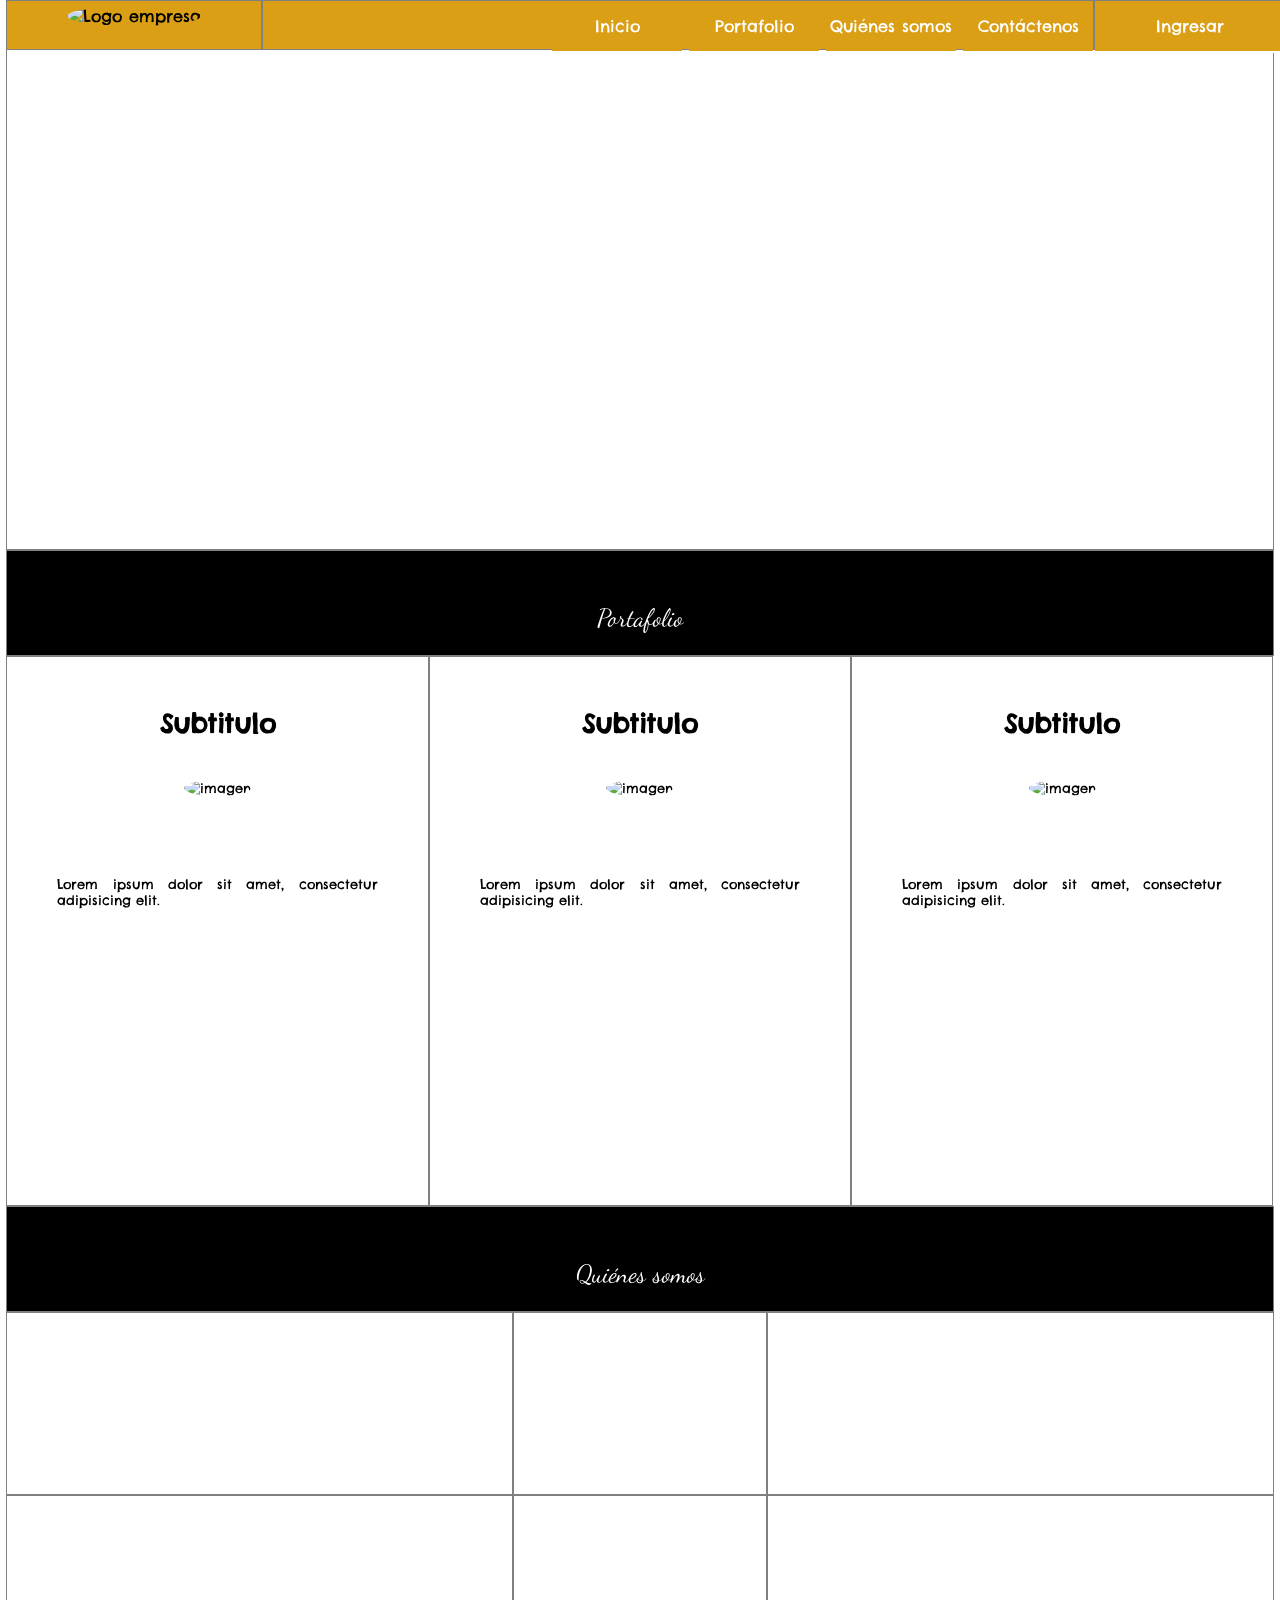
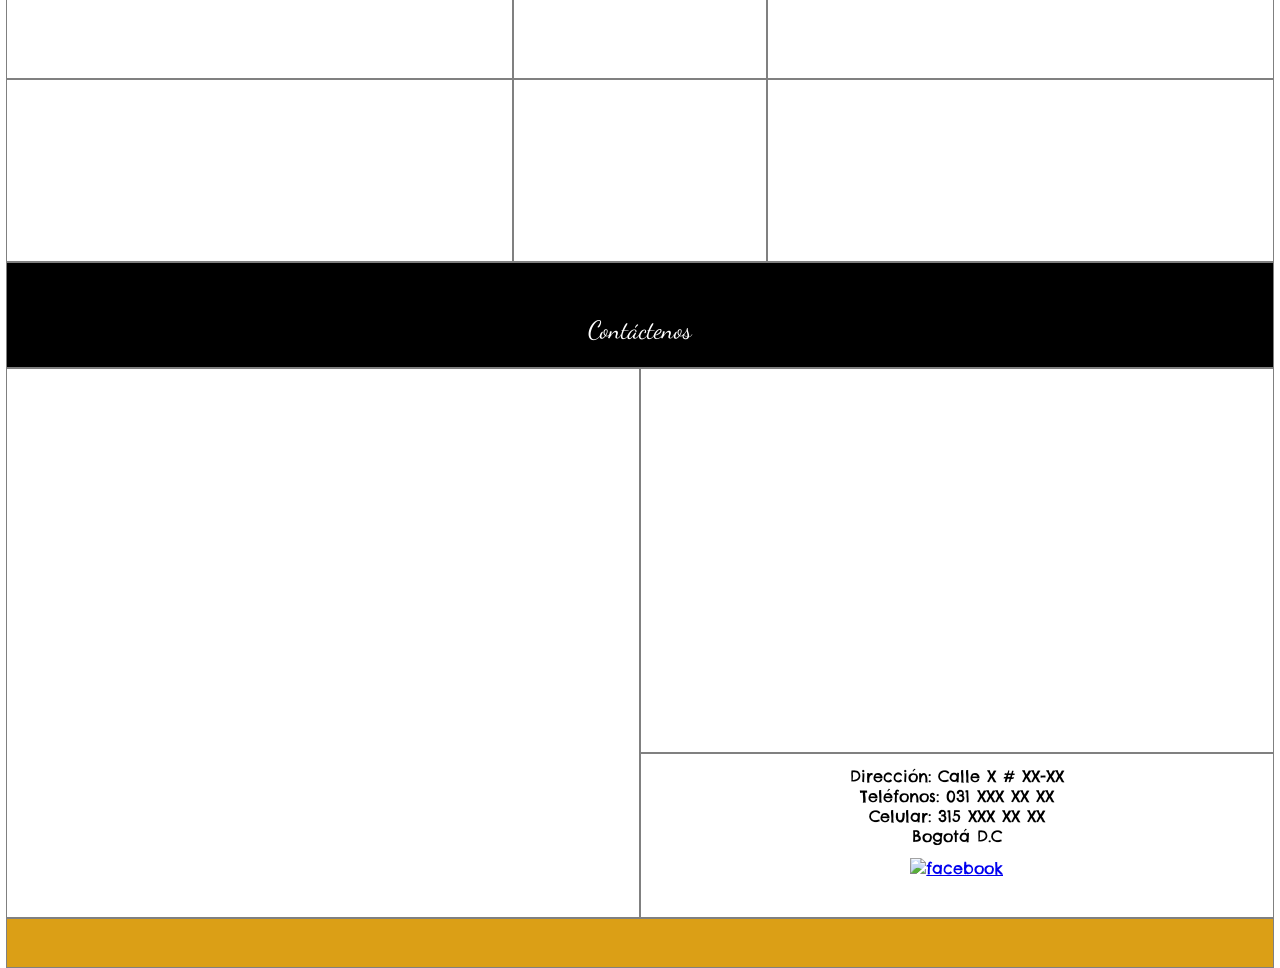
==== commit 45eb05e8: "ajuste de index" ====
--- a/ProyectoA/Index.html
+++ b/ProyectoA/Index.html
@@ -2,27 +2,27 @@
 <html lang="es">
 <head>
 <meta charset="utf-8">
-<!-- para dispositivos pequeños -->
 <meta name="viewport" content="width=device-width, user-scalable=no, initial-scale=1.0,
 maximum-scale=1.0,minimum-scale=1.0">
 <title>Empresa</title>
 <link rel="stylesheet" type="text/css" href="css/estilos.css">
-<link rel="shortcut icon" href="si/img/logo.png">
+<link rel="shortcut icon" href="img/logo.png">
 </head>
+
 <body>
 <div class="contenedor">
-<!--navegador-->
-<!--<div id="nav"class=borde></div>-->
+
+<!-- NAVEGADOR -->
 <nav>
 <div class="logo borde">
-<img src="si/img/logo.png" alt="imagen logo" title="Logo empresa">
+<img src="img/logo.png" alt="Logo empresa" title="Logo empresa">
 </div>
+
 <div class="navegacion borde">
-<!--se agrega como lista ul
-con los elementos li que tienen enlaces-->
 <ul>
-<li><a href="">Inicio</a></li>
-<li><a href="">Portafolio</a>
+<li><a href="#">Inicio</a></li>
+
+<li><a href="#portafoliox">Portafolio</a>
 <ul>
 <li><a href="">Productos</a>
 <ul>
@@ -31,6 +31,7 @@
 <li><a href="">Producto 3</a></li>
 </ul>
 </li>
+
 <li><a href="">Servicios</a>
 <ul>
 <li><a href="">Servicio 1</a></li>
@@ -40,95 +41,115 @@
 </li>
 </ul>
 </li>
-<li><a href="">Quiénes somos</a></li>
-<li><a href="">Contáctenos</a></li>
+
+<li><a href="#quienes">Quiénes somos</a></li>
+<li><a href="#contacto">Contáctenos</a></li>
+
 </ul>
 </div>
+
 <div class="ingreso borde">
-
 <ul>
 <li><a href="">Ingresar</a>
 <ul>
 <li><a href="">Registro</a></li>
-<li><a href="">Ingreso</a></li>
+<li><a href="html/ingreso.html">Ingreso</a></li>
 </ul>
 </li>
 </ul>
 </div>
 </nav>
-<!-- Encabezado -->
-<!--<div id="header"class=borde></div>-->
+
+<!-- ENCABEZADO -->
 <header class="borde"></header>
-<!-- Portafolio -->
-<div class="borde titulo">Portafolio</div>
-<!--poderia ser section
-<div id="portafolio"class=borde></div>-->
+
+<!-- PORTAFOLIO -->
+<div id="portafoliox" class="borde titulo">Portafolio</div>
+
 <main id="portafolio">
+
 <div class="div-porta borde">
 <h1>Subtitulo</h1>
-<img src="si/img/portafolio.jpg" alt="amanecer" title="porta1 Empresa">
-<p>Lorem ipsum dolor sit amet, consectetur adipisicing elit, sed do eiusmod
-tempor incididunt ut labore et dolore magna aliqua. Ut enim ad minim veniam,
-quis nostrud exercitation ullamco laboris nisi ut aliquip ex ea commodo
-consequat. Duis aute irure dolor in reprehenderit in voluptate velit esse
-cillum dolore eu fugiat nulla pariatur. Excepteur sint occaecat cupidatat non
-proident, sunt in culpa qui officia deserunt mollit anim id est laborum.</p>
+<img src="img/portafolio.jpg" alt="imagen" title="portafolio">
+<p>Lorem ipsum dolor sit amet, consectetur adipisicing elit.</p>
 </div>
+
 <div class="div-porta borde">
 <h1>Subtitulo</h1>
-<img src="si/img/portafolio.jpg" alt="amanecer" title="porta1 Empresa">
-<p>Lorem ipsum dolor sit amet, consectetur adipisicing elit, sed do eiusmod
-tempor incididunt ut labore et dolore magna aliqua. Ut enim ad minim veniam,
-quis nostrud exercitation ullamco laboris nisi ut aliquip ex ea commodo
-consequat. Duis aute irure dolor in reprehenderit in voluptate velit esse
-cillum dolore eu fugiat nulla pariatur. Excepteur sint occaecat cupidatat non
-proident, sunt in culpa qui officia deserunt mollit anim id est laborum.</p>
+<img src="img/portafolio.jpg" alt="imagen" title="portafolio">
+<p>Lorem ipsum dolor sit amet, consectetur adipisicing elit.</p>
 </div>
+
 <div class="div-porta borde">
 <h1>Subtitulo</h1>
-<img src="si/img/portafolio.jpg" alt="amanecer" title="porta1 Empresa">
-<p>Lorem ipsum dolor sit amet, consectetur adipisicing elit, sed do eiusmod
-tempor incididunt ut labore et dolore magna aliqua. Ut enim ad minim veniam,
-quis nostrud exercitation ullamco laboris nisi ut aliquip ex ea commodo
-consequat. Duis aute irure dolor in reprehenderit in voluptate velit esse
-cillum dolore eu fugiat nulla pariatur. Excepteur sint occaecat cupidatat non
-proident, sunt in culpa qui officia deserunt mollit anim id est laborum.</p>
+<img src="img/portafolio.jpg" alt="imagen" title="portafolio">
+<p>Lorem ipsum dolor sit amet, consectetur adipisicing elit.</p>
+</div>
 
-</div>
 </main>
-<!-- quienes-somos -->
-<div class="borde titulo">Quiénes somos</div>
-<!-- <div id="quienes-somos"class=borde></div> -->
+
+<!-- QUIENES SOMOS -->
+<div id="quienes" class="borde titulo">Quiénes somos</div>
+
 <section id="quienes-somos">
+
 <div class="fila">
 <div class="col-ext borde"></div>
 <div class="col-cen borde"></div>
 <div class="col-ext borde"></div>
 </div>
+
 <div class="fila">
 <div class="col-ext borde"></div>
 <div class="col-cen borde"></div>
 <div class="col-ext borde"></div>
 </div>
+
 <div class="fila">
 <div class="col-ext borde"></div>
 <div class="col-cen borde"></div>
 <div class="col-ext borde"></div>
 </div>
+
 </section>
-<!-- contactenos -->
-<div class="borde titulo">Contáctenos</div>
-<!-- <div id="contactenos"class=borde></div> -->
+
+<!-- CONTACTO -->
+<div id="contacto" class="borde titulo">Contáctenos</div>
+
 <section id="contactenos">
+
 <div class="div-contacto borde"></div>
+
 <div class="div-contacto">
-<div class="div-arr borde"></div>
-<div class="div-aba borde"></div>
+
+<!-- MAPA -->
+<div class="div-arr borde">
+<iframe
+src="https://www.google.com/maps/embed?pb=!1m18!1m12!1m3!1d3976.875090082974!2d-74.09419858523803!3d4.616362296646405!2m3!1f0!2f0!3f0!3m2!1i1024!2i768!4f13.1!3m3!1m2!1s0x8e3f996f784e82a1%3A0xde1500803ab6185c!2sSENA%20Centro%20de%20Dise%C3%B1o%20y%20Metrolog%C3%ADa!5e0!3m2!1ses-419!2sco!4v1655349713811!5m2!1ses-419!2sco"
+allowfullscreen=""
+loading="lazy"
+referrerpolicy="no-referrer-when-downgrade">
+</iframe>
+</div>
+
+<!-- INFORMACIÓN -->
+<div class="div-aba borde">
+<p class="direccion">Dirección: Calle X # XX-XX</p>
+<p>Teléfonos: 031 XXX XX XX</p>
+<p>Celular: 315 XXX XX XX</p>
+<p>Bogotá D.C</p>
+
+<a href="https://es-la.facebook.com/" target="_blank">
+<img class="facebook" src="img/facebook.png" alt="facebook">
+</a>
+</div>
+
 </div>
 </section>
-<!-- pie de página -->
-<!-- <div id="footer"class=borde></div> -->
+
+<!-- FOOTER -->
 <footer class="borde"></footer>
+
 </div>
 </body>
-</html>+</html>
--- a/ProyectoA/css/estilos.css
+++ b/ProyectoA/css/estilos.css
@@ -1,166 +1,152 @@
 @import url('https://fonts.googleapis.com/css2?family=Dancing+Script&display=swap');
 @import url('https://fonts.googleapis.com/css2?family=Chelsea+Market&display=swap');
+
 *{
 box-sizing: border-box;
-/*controlar dimensiones sin que se vean afectadas
-por el border o por el padding*/
-
 margin:0;
 padding: 0;
 }
-/*clases especiales*/
+
+/* CLASES */
 .borde{
 border:1px solid gray;
 }
+
 .titulo{
 width: 100%;
 height: 50px;
-padding: 10px;
+padding: 52px; /* IMPORTANTE para que no lo tape el menú fijo */
 background-color: rgba(0,0,0);
 font-family: 'Dancing Script', cursive;
 color:#fff;
 text-align: center;
-/*aumentar el titulo puede ser h1 pero...*/
-font-size: 25px;/*puede ser 2em*/
-}
-
-/*contenedor para pantallas grandes*/
+font-size: 25px;
+}
+
+/* CONTENEDOR */
 .contenedor{
 width: 99%;
 max-width: 1280px;
-margin:auto; /*quede centrado*/
-}
-/*cuerpo*/
+margin:auto;
+}
+
+/* BODY */
 body{
-background-image: url('../si/img/fondo-pagina.jpg');
+background-image: url('../img/fondo-pagina.jpg'); /* CORREGIDO */
 background-size: 100% 100%;
-background-attachment: fixed;/*la imagen se quede fija*/
+background-attachment: fixed;
 font-family: 'Chelsea Market', cursive;
 }
-/*navegador*/
+
+/* NAV */
 nav{
 width: 100%;
 height: 50px;
 background-color: #DB9F16;
-}
-/*La suma da 100=65+15+20*/
+position: fixed; /* IMPORTANTE */
+max-width: 1280px;
+z-index: 1000;
+}
+
+/* LOGO */
 .logo{
 width: 20%;
 height: 100%;
 float: left;
-padding: 5px;/*no se pegue la imagen logo tanto al borde*/
-/*aplica para la imagen y letras*/
-text-align: center;
-}
-
-/*en su interior a otra caja cuando esten separados*/
+padding: 5px;
+text-align: center;
+}
+
 .logo img{
-/*width: auto;*/
-/*height: 100%; de los 50px*/
 width: 40px;
 height: 40px;
-border-radius: 50%;/*la imagen sea curva*/
-/*Si se quiere rendondez total se tiene que
-calcular en el ancho y alto en medida
-en pixeles. Teniendo en cuenta la
-altura nav 50px y padding de 5px*/
-}
+border-radius: 50%;
+}
+
+/* NAVEGACIÓN */
 .navegacion{
 width: 65%;
 height: 100%;
 float: left;
 }
+
 .ingreso{
 width: 15%;
 height: 100%;
 float: left;
 }
-/*niveles de navegación*/
-/*nivel 0*/
+
+/* MENÚ */
 nav ul{
-list-style: none;/*para quitar viñetas*/
-text-align: right;/*el elemento ul se desplaza a la derecha*/
-}
+list-style: none;
+text-align: right;
+}
+
 nav ul li{
-/*display:inline-block;/*Dejar los elementos de forma horizontal*/
-width: 130px;/*tamaño definido para todas las opciones (los elementos li)*/
-/*se agrega el mismo color a todos los elementos de la
-barra de navegación*/
+width: 130px;
 background-color: #DB9F16;
 }
-/*Para que los elementos ocultos cuando pase el mouse, muestre
-los elementos ul*/
+
 nav ul li:hover>ul{
 display: block;
 }
-/*Para que los subítems queden como lo esperado*/
+
 nav .navegacion>ul>li{
-/*quiere decir que solo las etiquetas que estan directamente relacionadas
-con la clase navegación y solo las li van a tener dichas propuedades*/
-/*Se agrega el display*/
 display:inline-block;
 }
-/*Para que el elemento <li> complete el contenedor*/
+
 nav .ingreso ul li{
 width: 100%;
-
-}
+}
+
 nav ul li a{
-display:block; /*para poder colocarle un margin o un padding
-al elemento <a>*/
-text-decoration: none;/*quitar el subrayado del link del anchor <a>*/
+display:block;
+text-decoration: none;
 color: #ffffff;
-padding: 15px 2px; /*Recuerde que es arriba(15px)-derecha(2px)-abajo(15)-izquierda(2)*/
-text-align: center;
-border-bottom: 2px solid #fff;/*borde inferior al elemento <a>*/
-}
-/*Recuerde hover es una pseudo-clase
-el proposito es que algo cambie o resalte cuando pase el cursor
-por descendencia el elemento <a> tendrá este efecto*/
+padding: 15px 2px;
+text-align: center;
+border-bottom: 2px solid #fff;
+}
+
 nav ul li a:hover{
-background: rgba(0, 0, 0, 0.5);/*una opacidad mientras el puntero
-pasa sobre la opcion*/
+background: rgba(0, 0, 0, 0.5);
 border-bottom: 2px solid rgb(0,0,0);
 }
-/*nivel 1 -primer despliegue*/
+
+/* SUBMENÚ */
 nav li ul{
-position: absolute;/*Los elemento ul
-mantengan la posición*/
-display: none;/*se ocultan los elementos del nivel 1*/
-}
-/*Para las subítems de la opción ingreso*/
+position: absolute;
+display: none;
+}
+
 nav .ingreso li ul{
-width: 14%;/*Se coloca un ancho al elemento de la clase ingreso
-que sea acorde a lo que se necesita*/
-}
+width: 14%;
+}
+
 nav li ul li{
 position: relative;
 }
-/*nivel 2 -despligues laterales+*/
+
 nav li ul li ul{
-left: 130px;/*desde la izquierda va a ocupar 130px*/
-top:2px;/*quede un poco abajo*/
-}
-/*encabezado*/
+left: 130px;
+top:2px;
+}
+
+/* HEADER */
 header{
 width: 100%;
 height: 550px;
-/*depende del monitor*/
-background-image: url('../si/img/fondo-header.jpg');
+background-image: url('../img/fondo-header.jpg'); /* CORREGIDO */
 background-size:100% 100%;
 }
-/*portafolio*/
-/*#titulo1{
-width: 100%;
-height: 50px;
-}*/
-
-main#portafolio{/*tiene que estar pegado para que sepa que es de esa etiqueta
-si se separa pensara que es de alguna del interior*/
-width: 100%;
-height: 550px;
-background: rgb(255,255,255,0.9);/*transparencia 0.4*/
-}
+
+/* PORTAFOLIO */
+main#portafolio{
+width: 100%;
+height: 550px;
+background: rgba(255,255,255,0.9);
+}
+
 .div-porta{
 width: 33.33%;
 height:100%;
@@ -169,67 +155,92 @@
 padding: 50px;
 font-size: 13px;
 }
+
 .div-porta img{
 width: 150px;
 height: 150px;
-margin: 40px 0px 0px 0px;
+margin: 40px 0;
 border-radius: 50%;
 }
-/*en div porta hay una etiqueta p que quiero este justificada*/
+
 .div-porta p{
-margin: 40px 0px 0px 0px;/*cuando hay 2 medidas afecta primero
-arriba y abajo y la otra es izq y der*/
-/*margin-top: 20px;*/
+margin: 40px 0;
 text-align: justify;
 }
-/*quinenes-somos*/
-/*#titulo2{
-width: 100%;
-height: 50px;
-}*/
+
+/* QUIENES SOMOS */
 section#quienes-somos{
 width: 100%;
 height: 550px;
 }
+
 .fila{
 width: 100%;
 height: 33.33%;
 }
+
 .col-ext{
 width: 40%;
 height: 100%;
 float: left;
 }
+
 .col-cen{
 width: 20%;
 height: 100%;
 float: left;
-
-}
-/*contactenos*/
-/*#titulo3{
-width: 100%;
-height: 50px;
-}*/
+}
+
+/* CONTACTO */
 section#contactenos{
 width: 100%;
 height: 550px;
 }
+
 .div-contacto{
 width: 50%;
 height: 100%;
 float: left;
 }
+
+/* MAPA */
 .div-arr{
 width: 100%;
 height:70%;
 }
+
+/* IFRAME (MUY IMPORTANTE) */
+.div-arr iframe{
+width: 100%;
+height: 100%;
+border: 0;
+}
+
+/* INFO CONTACTO */
 .div-aba{
 width: 100%;
 height:30%;
-}
-/*footer*/
+padding: 2px;
+background: rgba(255,255,255,0.9);
+text-align: center;
+}
+
+/* TEXTO */
+.direccion{
+margin-top: 10px;
+}
+
+/* ICONO FACEBOOK */
+.facebook{
+width: 40px;
+height:40px;
+padding: 2px;
+margin-top: 10px;
+}
+
+/* FOOTER */
 footer{
 width: 100%;
 height: 50px;
-}+background-color: #DB9F16;
+}
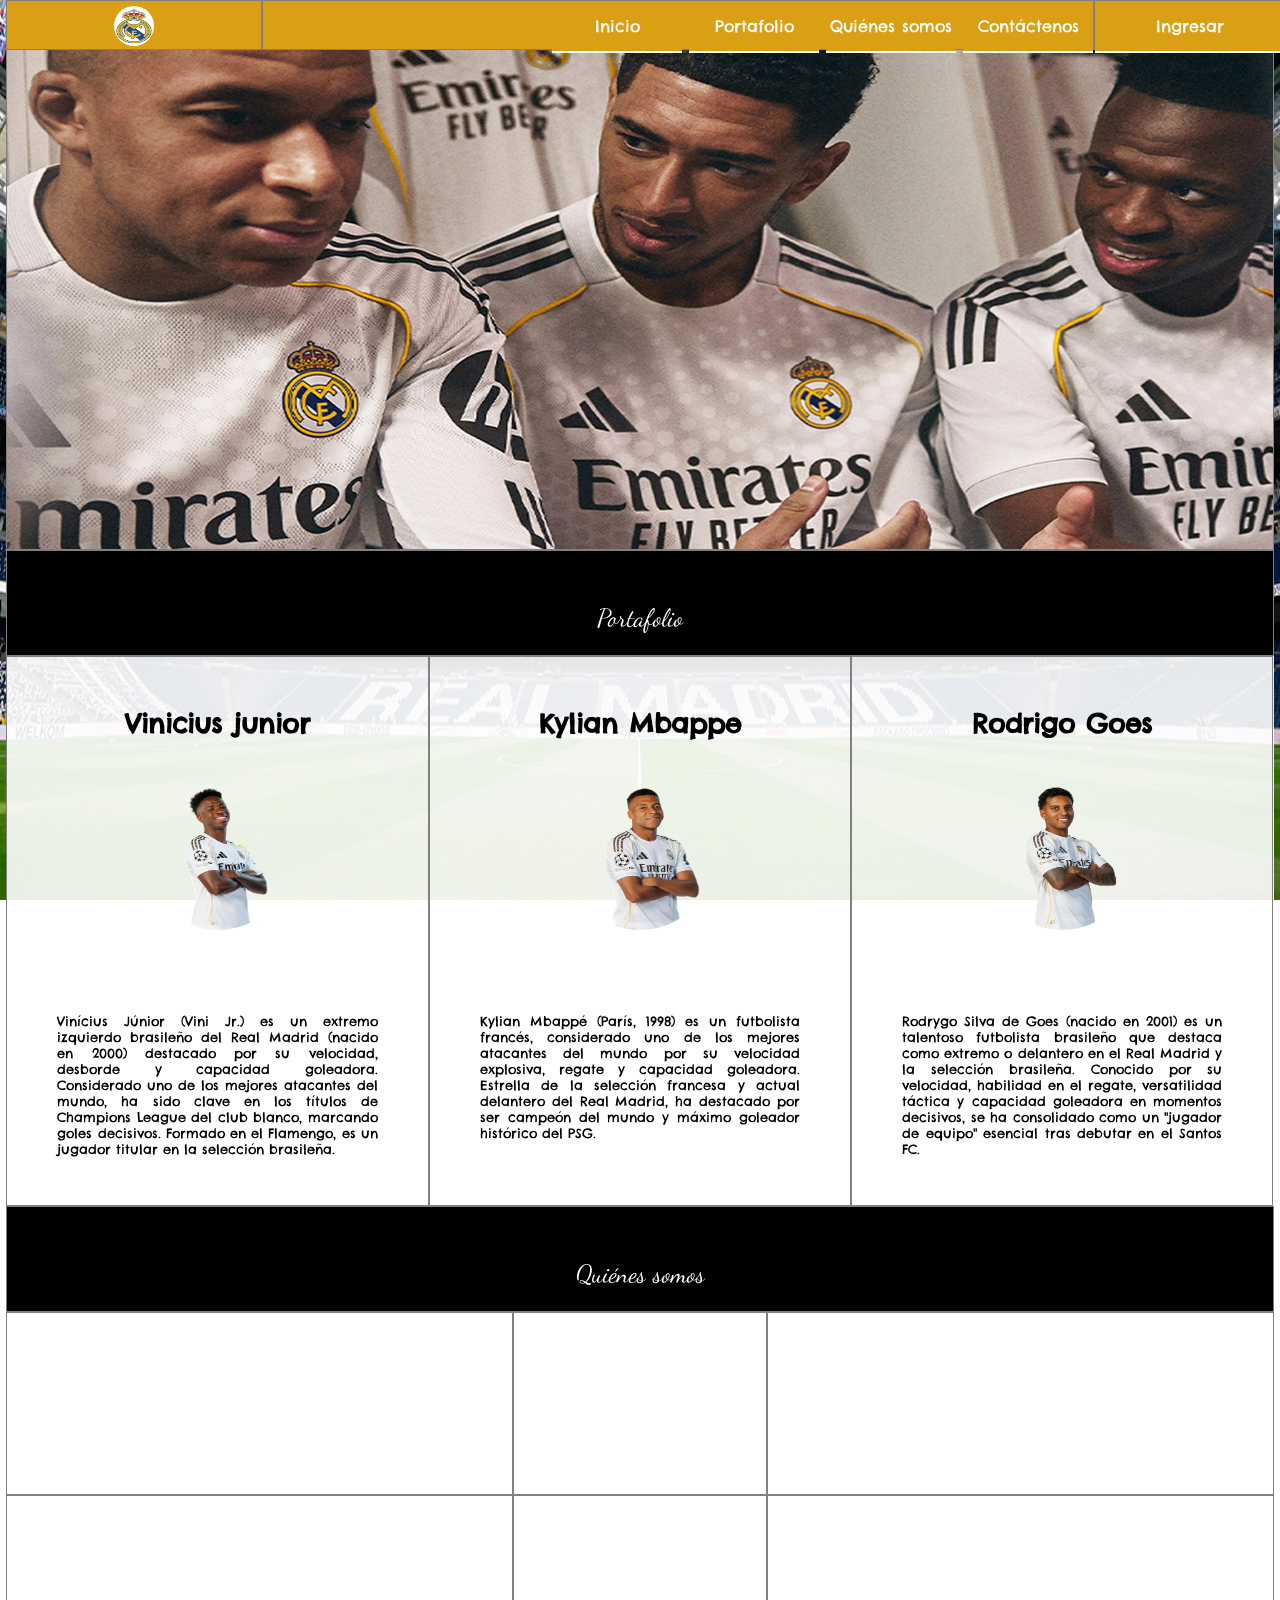
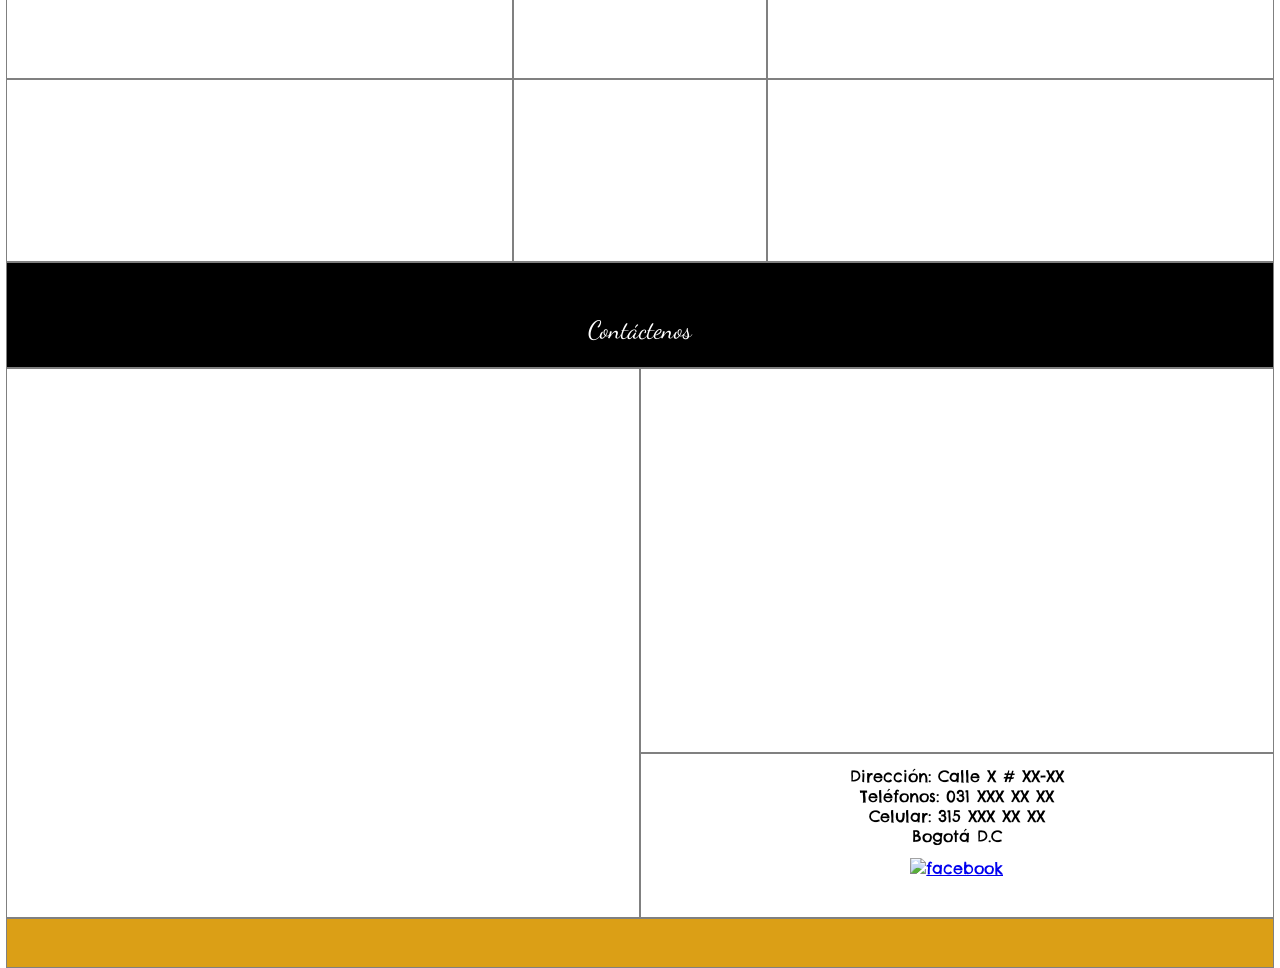
==== commit 3a64206d: "ultimos cambios" ====
--- a/ProyectoA/Index.html
+++ b/ProyectoA/Index.html
@@ -6,7 +6,7 @@
 maximum-scale=1.0,minimum-scale=1.0">
 <title>Empresa</title>
 <link rel="stylesheet" type="text/css" href="css/estilos.css">
-<link rel="shortcut icon" href="img/logo.png">
+<link rel="shortcut icon" href="si/img/logo.jpg">
 </head>
 
 <body>
@@ -15,7 +15,7 @@
 <!-- NAVEGADOR -->
 <nav>
 <div class="logo borde">
-<img src="img/logo.png" alt="Logo empresa" title="Logo empresa">
+<img src="si/img/logo.jpg" alt="Logo empresa" title="Logo empresa">
 </div>
 
 <div class="navegacion borde">
@@ -69,21 +69,21 @@
 <main id="portafolio">
 
 <div class="div-porta borde">
-<h1>Subtitulo</h1>
-<img src="img/portafolio.jpg" alt="imagen" title="portafolio">
-<p>Lorem ipsum dolor sit amet, consectetur adipisicing elit.</p>
+<h1>Vinicius junior</h1>
+<img src="si/img/vini.webp" alt="imagen" title="portafolio">
+<p>Vinícius Júnior (Vini Jr.) es un extremo izquierdo brasileño del Real Madrid (nacido en 2000) destacado por su velocidad, desborde y capacidad goleadora. Considerado uno de los mejores atacantes del mundo, ha sido clave en los títulos de Champions League del club blanco, marcando goles decisivos. Formado en el Flamengo, es un jugador titular en la selección brasileña. </p>
 </div>
 
 <div class="div-porta borde">
-<h1>Subtitulo</h1>
-<img src="img/portafolio.jpg" alt="imagen" title="portafolio">
-<p>Lorem ipsum dolor sit amet, consectetur adipisicing elit.</p>
+<h1>Kylian Mbappe</h1>
+<img src="si/img/mbappe.webp" alt="imagen" title="portafolio">
+<p>Kylian Mbappé (París, 1998) es un futbolista francés, considerado uno de los mejores atacantes del mundo por su velocidad explosiva, regate y capacidad goleadora. Estrella de la selección francesa y actual delantero del Real Madrid, ha destacado por ser campeón del mundo y máximo goleador histórico del PSG.</p>
 </div>
 
 <div class="div-porta borde">
-<h1>Subtitulo</h1>
-<img src="img/portafolio.jpg" alt="imagen" title="portafolio">
-<p>Lorem ipsum dolor sit amet, consectetur adipisicing elit.</p>
+<h1>Rodrigo Goes</h1>
+<img src="si/img/rodri.png" alt="imagen" title="portafolio">
+<p>Rodrygo Silva de Goes (nacido en 2001) es un talentoso futbolista brasileño que destaca como extremo o delantero en el Real Madrid y la selección brasileña. Conocido por su velocidad, habilidad en el regate, versatilidad táctica y capacidad goleadora en momentos decisivos, se ha consolidado como un "jugador de equipo" esencial tras debutar en el Santos FC. </p>
 </div>
 
 </main>
--- a/ProyectoA/css/estilos.css
+++ b/ProyectoA/css/estilos.css
@@ -32,7 +32,7 @@
 
 /* BODY */
 body{
-background-image: url('../img/fondo-pagina.jpg'); /* CORREGIDO */
+background-image: url('../si/img/bernabeu.jpg'); /* CORREGIDO */
 background-size: 100% 100%;
 background-attachment: fixed;
 font-family: 'Chelsea Market', cursive;
@@ -136,7 +136,7 @@
 header{
 width: 100%;
 height: 550px;
-background-image: url('../img/fondo-header.jpg'); /* CORREGIDO */
+background-image: url('../si/img/unnamed.webp'); /* CORREGIDO */
 background-size:100% 100%;
 }
 
